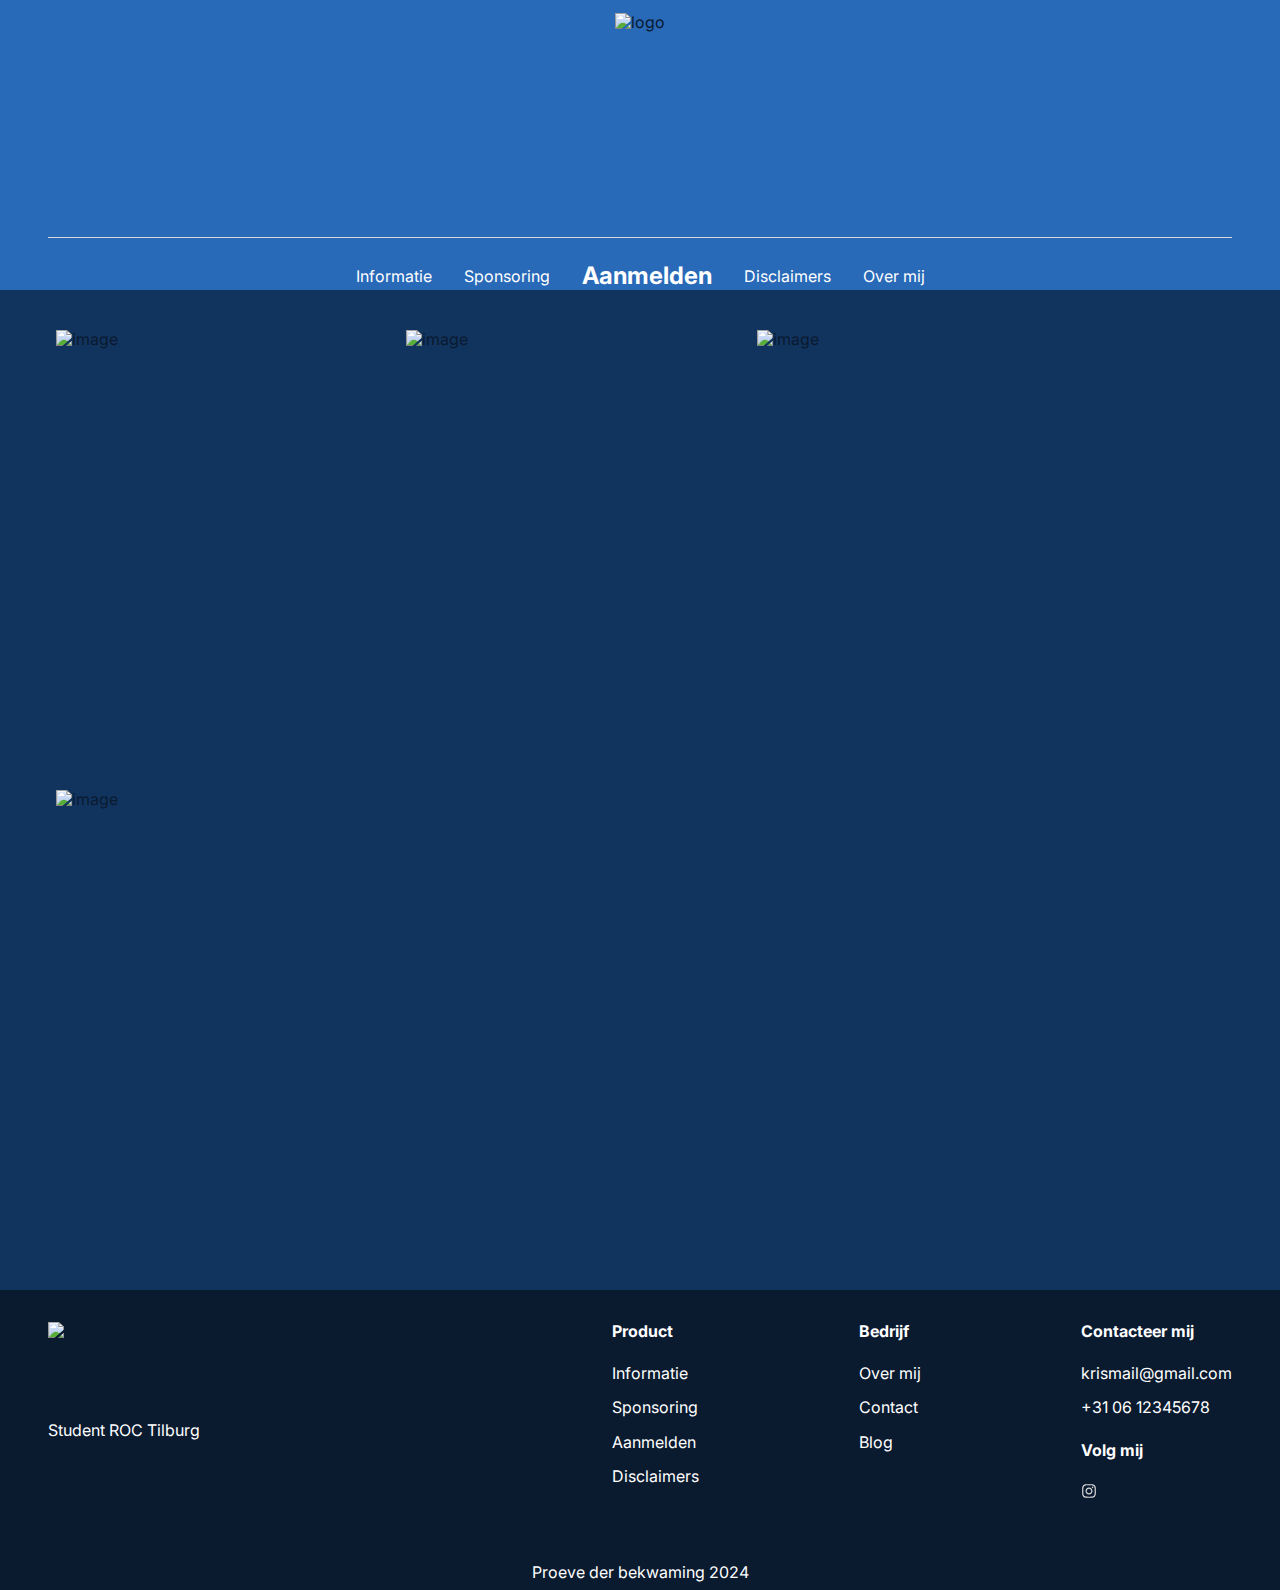
==== index.html @ 91197e3f "First Commit" ====
<!DOCTYPE html>
<html lang="en">
  <head>
    <title>Homepagina</title>
    <meta property="og:title" content="Homepagina" />
   <meta
      property="og:image" />
      <link rel="icon" href="public/image_test.png" type="image/x-icon">
    <meta name="viewport" content="width=device-width, initial-scale=1.0" />
    <meta charset="utf-8" />
    <meta property="twitter:card" content="summary_large_image" />

    <style data-tag="reset-style-sheet">
      html {  line-height: 1.15;}body {  margin: 0;}* {  box-sizing: border-box;  border-width: 0;  border-style: solid;}p,li,ul,pre,div,h1,h2,h3,h4,h5,h6,figure,blockquote,figcaption {  margin: 0;  padding: 0;}button {  background-color: transparent;}button,input,optgroup,select,textarea {  font-family: inherit;  font-size: 100%;  line-height: 1.15;  margin: 0;}button,select {  text-transform: none;}button,[type="button"],[type="reset"],[type="submit"] {  -webkit-appearance: button;}button::-moz-focus-inner,[type="button"]::-moz-focus-inner,[type="reset"]::-moz-focus-inner,[type="submit"]::-moz-focus-inner {  border-style: none;  padding: 0;}button:-moz-focus,[type="button"]:-moz-focus,[type="reset"]:-moz-focus,[type="submit"]:-moz-focus {  outline: 1px dotted ButtonText;}a {  color: inherit;  text-decoration: inherit;}input {  padding: 2px 4px;}img {  display: block;}html { scroll-behavior: smooth  }
    </style>
    <style data-tag="default-style-sheet">
      html {
        font-family: Inter;
        font-size: 16px;
      }

      body {
        font-weight: 400;
        font-style:normal;
        text-decoration: none;
        text-transform: none;
        letter-spacing: normal;
        line-height: 1.15;
        color: var(--dl-color-gray-black);
        background-color: var(--dl-color-gray-white);

      }
    </style>
    <link
      rel="stylesheet"
      href="https://fonts.googleapis.com/css2?family=Lato:ital,wght@0,100;0,300;0,400;0,700;0,900;1,100;1,300;1,400;1,700;1,900&amp;display=swap"
      data-tag="font"
    />
    <link
      rel="stylesheet"
      href="https://fonts.googleapis.com/css2?family=Raleway:ital,wght@0,100;0,200;0,300;0,400;0,500;0,600;0,700;0,800;0,900;1,100;1,200;1,300;1,400;1,500;1,600;1,700;1,800;1,900&amp;display=swap"
      data-tag="font"
    />
    <link
      rel="stylesheet"
      href="https://fonts.googleapis.com/css2?family=Raleway:ital,wght@0,100;0,200;0,300;0,400;0,500;0,600;0,700;0,800;0,900;1,100;1,200;1,300;1,400;1,500;1,600;1,700;1,800;1,900&amp;display=swap"
      data-tag="font"
    />
    <link
      rel="stylesheet"
      href="https://fonts.googleapis.com/css2?family=Raleway:ital,wght@0,100;0,200;0,300;0,400;0,500;0,600;0,700;0,800;0,900;1,100;1,200;1,300;1,400;1,500;1,600;1,700;1,800;1,900&amp;display=swap"
      data-tag="font"
    />
    <link
      rel="stylesheet"
      href="https://fonts.googleapis.com/css2?family=Raleway:ital,wght@0,100;0,200;0,300;0,400;0,500;0,600;0,700;0,800;0,900;1,100;1,200;1,300;1,400;1,500;1,600;1,700;1,800;1,900&amp;display=swap"
      data-tag="font"
    />
    <link
      rel="stylesheet"
      href="https://fonts.googleapis.com/css2?family=Inter:wght@100;200;300;400;500;600;700;800;900&amp;display=swap"
      data-tag="font"
    />
    <link
      rel="stylesheet"
      href="https://fonts.googleapis.com/css2?family=Raleway:ital,wght@0,100;0,200;0,300;0,400;0,500;0,600;0,700;0,800;0,900;1,100;1,200;1,300;1,400;1,500;1,600;1,700;1,800;1,900&amp;display=swap"
      data-tag="font"
    />
    <style>
      @keyframes fade-in-left {
        0% {
          opacity: 0;
          transform: translateX(-20px);
        }
        100% {
          opacity: 1;
          transform: translateX(0);
        }
      }
    </style>
  </head>
  <body>
    <link rel="stylesheet" href="./style.css" />
    <div>
      <link href="./index.css" rel="stylesheet" />

      <div class="home-container">
        <header data-role="Accordion" class="home-header">
          <a href="index.html" class="home-navlink">
            <img
              alt="logo"
              src="public/pictures/logo.png"
              class="home-image"
            />
          </a>
          <div class="home-separator"></div>
          <nav class="home-nav">
            <nav
              class="navigation-links-nav navigation-links-root-class-name52"
            >
              <a href="informatie.html" class="navigation-links-navlink">
                <span>Informatie</span>
              </a>
              <a href="gitaarles.html" class="navigation-links-navlink1">
                <span>Sponsoring</span>
              </a>
              <a href="https://www.google.nl" class="navigation-links-navlink2">
                <span><b>Aanmelden</b></span>
              </a>
              <a href="sessiemuziekant.html" class="navigation-links-navlink3">
                <span>Disclaimers</span>
              </a>
              <a href="over-mij.html" class="navigation-links-navlink4">
                <span>Over mij</span>
              </a>
            </nav>
          </nav>
          <div data-role="AccordionHeader" class="home-accordion-header">
            <svg viewBox="0 0 1024 1024" class="home-icon">
              <path
                d="M128 554.667h768c23.552 0 42.667-19.115 42.667-42.667s-19.115-42.667-42.667-42.667h-768c-23.552 0-42.667 19.115-42.667 42.667s19.115 42.667 42.667 42.667zM128 298.667h768c23.552 0 42.667-19.115 42.667-42.667s-19.115-42.667-42.667-42.667h-768c-23.552 0-42.667 19.115-42.667 42.667s19.115 42.667 42.667 42.667zM128 810.667h768c23.552 0 42.667-19.115 42.667-42.667s-19.115-42.667-42.667-42.667h-768c-23.552 0-42.667 19.115-42.667 42.667s19.115 42.667 42.667 42.667z"
              ></path>
            </svg>
          </div>
          <div data-role="AccordionContent" class="home-accordion-content">
            <div class="home-nav1">
              <nav
                class="navigation-links-nav navigation-links-root-class-name53"
              >
                <a href="informatie.html" class="navigation-links-navlink">
                  <span>Informatie</span>
                </a>
                <a href="gitaarles.html" class="navigation-links-navlink1">
                  <span>Gitaarles</span>
                </a>
                <a href="mixenmasteren.html" class="navigation-links-navlink2">
                  <span>Mixen/ Masteren</span>
                </a>
                <a
                  href="sessiemuziekant.html"
                  class="navigation-links-navlink3"
                >
                  <span>Sessiemuziekant</span>
                </a>
                <a href="over-mij.html" class="navigation-links-navlink4">
                  <span>Over mij</span>
                </a>
                <a href="prijs.html" class="navigation-links-navlink5">
                  <span>Prijs</span>
                </a>
              </nav>
            </div>
          </div>
        </header>
        <div class="home-gallery">
          <div class="home-container01">
            <div class="home-container02">
              <div class="home-container03">
                <a href="over-mij.html" class="home-navlink01">
                  <div
                    class="gallery-card2-gallery-card gallery-card2-root-class-name2"
                  >
                    <div class="gallery-card2-container">
                      <div class="gallery-card2-container1">
                        <h2 class="gallery-card2-text"><span>2020</span></h2>
                        <span class="gallery-card2-text1">
                          <span>Optreden bij ...</span>
                        </span>
                        <span class="gallery-card2-text2">Leer Meer</span>
                      </div>
                    </div>
                    <img
                      alt="image"
                      src="public/pictures/random1.jpg"
                      class="gallery-card2-image"
                    />
                  </div>
                </a>
              </div>
              <div class="home-container04">
                <a href="over-mij.html" class="home-navlink02">
                  <div
                    class="gallery-card2-gallery-card gallery-card2-root-class-name3"
                  >
                    <div class="gallery-card2-container">
                      <div class="gallery-card2-container1">
                        <h2 class="gallery-card2-text"><span>2022</span></h2>
                        <span class="gallery-card2-text1">
                          <span>Optreden bij ...</span>
                        </span>
                        <span class="gallery-card2-text2">Leer Meer</span>
                      </div>
                    </div>
                    <img
                      alt="image"
                      src="public/pictures/random2.jpg"
                      class="gallery-card2-image"
                    />
                  </div>
                </a>
              </div>
            </div>
            <div class="home-container05">
              <a href="over-mij.html" class="home-navlink03">
                <div
                  class="gallery-card2-gallery-card gallery-card2-root-class-name"
                >
                  <div class="gallery-card2-container">
                    <div class="gallery-card2-container1">
                      <h2 class="gallery-card2-text"><span>2021</span></h2>
                      <span class="gallery-card2-text1">
                        <span>Optreden bij ...</span>
                      </span>
                      <span class="gallery-card2-text2">Leer Meer</span>
                    </div>
                  </div>
                  <img
                    alt="image"
                    src="public/pictures/random4.jpg"
                    class="gallery-card2-image"
                  />
                </div>
              </a>
            </div>
          </div>
          <div class="home-container06">
            <a href="over-mij.html" class="home-navlink04">
              <div
                class="gallery-card2-gallery-card gallery-card2-root-class-name4"
              >
                <div class="gallery-card2-container">
                  <div class="gallery-card2-container1">
                    <h2 class="gallery-card2-text"><span>2023</span></h2>
                    <span class="gallery-card2-text1">
                      <span>Optreden bij ...</span>
                    </span>
                    <span class="gallery-card2-text2">Leer Meer</span>
                  </div>
                </div>
                <img
                  alt="image"
                  src="public/pictures/random3.jpg"
                  class="gallery-card2-image"
                />
              </div>
            </a>
          </div>
        </div>
        <footer class="home-footer">
          <div class="home-container07">
            <div class="home-logo">
              <a href="index.html" class="home-navlink05">
                <img
                  alt="logo"
                  src="public/pictures/roclogo.jpg"
                  class="home-image1"
                />
              </a>
              <span class="home-text">Student ROC Tilburg</span>
            </div>
            <div class="home-links-container">
              <div class="home-container08">
                <div class="home-product-container">
                  <span class="home-text01">Product</span>
                  <a href="informatie.html" class="home-navlink06">Informatie</a>
                  <a href="gitaarles.html" class="home-navlink07">Sponsoring</a>
                  <a href="mixen-masteren.html" class="home-navlink08">Aanmelden</a>
                  <a href="sessiemuziekant.html" class="home-navlink09">Disclaimers</a>
                </div>
                <div class="home-company-container">
                  <span class="home-text02">Bedrijf</span>
                  <a href="over-mij.html" class="home-navlink10">Over mij</a>
                  <span class="home-text03">Contact</span>
                  <span class="home-text04">Blog</span>
                </div>
              </div>
              <div class="home-container09">
                <div class="home-contact">
                  <span class="home-text05">Contacteer mij</span>
                  <span class="home-text06">krismail@gmail.com</span>
                  <span class="home-text07">+31 06 12345678</span>
                </div>
                <div class="home-socials">
                  <span class="home-text08">Volg mij</span>
                  <div class="home-icon-group">
                    <a
                      href="https://www.instagram.com/tim_van_schijndel/?utm_source=ig_web_button_share_sheet&amp;igshid=OGQ5ZDc2ODk2ZA=="
                      target="_blank"
                      rel="noreferrer noopener"
                      class="home-link"
                    >
                      <svg
                        viewBox="0 0 877.7142857142857 1024"
                        class="home-icon2"
                      >
                        <path
                          d="M585.143 512c0-80.571-65.714-146.286-146.286-146.286s-146.286 65.714-146.286 146.286 65.714 146.286 146.286 146.286 146.286-65.714 146.286-146.286zM664 512c0 124.571-100.571 225.143-225.143 225.143s-225.143-100.571-225.143-225.143 100.571-225.143 225.143-225.143 225.143 100.571 225.143 225.143zM725.714 277.714c0 29.143-23.429 52.571-52.571 52.571s-52.571-23.429-52.571-52.571 23.429-52.571 52.571-52.571 52.571 23.429 52.571 52.571zM438.857 152c-64 0-201.143-5.143-258.857 17.714-20 8-34.857 17.714-50.286 33.143s-25.143 30.286-33.143 50.286c-22.857 57.714-17.714 194.857-17.714 258.857s-5.143 201.143 17.714 258.857c8 20 17.714 34.857 33.143 50.286s30.286 25.143 50.286 33.143c57.714 22.857 194.857 17.714 258.857 17.714s201.143 5.143 258.857-17.714c20-8 34.857-17.714 50.286-33.143s25.143-30.286 33.143-50.286c22.857-57.714 17.714-194.857 17.714-258.857s5.143-201.143-17.714-258.857c-8-20-17.714-34.857-33.143-50.286s-30.286-25.143-50.286-33.143c-57.714-22.857-194.857-17.714-258.857-17.714zM877.714 512c0 60.571 0.571 120.571-2.857 181.143-3.429 70.286-19.429 132.571-70.857 184s-113.714 67.429-184 70.857c-60.571 3.429-120.571 2.857-181.143 2.857s-120.571 0.571-181.143-2.857c-70.286-3.429-132.571-19.429-184-70.857s-67.429-113.714-70.857-184c-3.429-60.571-2.857-120.571-2.857-181.143s-0.571-120.571 2.857-181.143c3.429-70.286 19.429-132.571 70.857-184s113.714-67.429 184-70.857c60.571-3.429 120.571-2.857 181.143-2.857s120.571-0.571 181.143 2.857c70.286 3.429 132.571 19.429 184 70.857s67.429 113.714 70.857 184c3.429 60.571 2.857 120.571 2.857 181.143z"
                        ></path>
                      </svg>
                    </a>
                  </div>
                </div>
              </div>
            </div>
          </div>
          <div class="home-separator1"></div>
          <span class="home-text09">Proeve der bekwaming 2024</span>
        </footer>
      </div>
    </div>
    <script src="custom-script.js"></script>
  </body>
</html>
---- style.css ----
:root {
    --dl-color-gray-500: #595959;
    --dl-color-gray-700: #999999;
    --dl-color-gray-800: #595959;
    --dl-color-gray-900: #D9D9D9; /*Klein lijntje onder header */
    --dl-size-size-large: 144px;
    --dl-size-size-small: 48px;
    --dl-color-danger-300: #A22020;
    --dl-color-danger-500: #BF2626;
    --dl-color-danger-700: #E14747;
    --dl-color-gray-black: #0a1a2f; /*footer kleur */
    --dl-color-gray-white: #11345f; /*main achtergrond kleur */
    --dl-size-size-medium: 96px;
    --dl-size-size-xlarge: 192px;
    --dl-size-size-xsmall: 16px;
    --dl-space-space-unit: 16px;
    --dl-color-primary-100: #003EB3;
    --dl-color-primary-300: #0074F0;
    --dl-color-primary-500: #14A9FF;
    --dl-color-primary-700: #85DCFF;
    --dl-color-success-300: #199033;
    --dl-color-success-500: #32A94C;
    --dl-color-success-700: #4CC366;
    --dl-size-size-xxlarge: 288px;
    --dl-size-size-maxwidth: 1400px;
    --dl-radius-radius-round: 50%;
    --dl-space-space-halfunit: 8px;
    --dl-space-space-sixunits: 96px;
    --dl-space-space-twounits: 32px;
    --dl-color-primary1-blue60: #e2ddf5ff;
    --dl-color-primary1-blue80: #292929ff;
    --dl-radius-radius-radius2: 2px;
    --dl-radius-radius-radius4: 4px;
    --dl-radius-radius-radius8: 8px;
    --dl-space-space-fiveunits: 80px;
    --dl-space-space-fourunits: 64px;
    --dl-color-primary1-blue100: #291477ff;
    --dl-space-space-threeunits: 48px;
    --dl-color-secondary-gray500: #d9d9d9ff;
    --dl-space-space-oneandhalfunits: 24px;
  }
  .button {
    color: var(--dl-color-gray-black);
    display: inline-block;
    padding: 0.5rem 1rem;
    border-color: var(--dl-color-gray-black);
    border-width: 1px;
    border-radius: 4px;
    background-color: var(--dl-color-gray-white);
  }
  .input {
    color: var(--dl-color-gray-black);
    cursor: auto;
    padding: 0.5rem 1rem;
    border-color: var(--dl-color-gray-black);
    border-width: 1px;
    border-radius: 4px;
    background-color: var(--dl-color-gray-white);
  }
  .textarea {
    color: var(--dl-color-gray-black);
    cursor: auto;
    padding: 0.5rem;
    border-color: var(--dl-color-gray-black);
    border-width: 1px;
    border-radius: 4px;
    background-color: var(--dl-color-gray-white);
  }
  .list {
    width: 100%;
    margin: 1em 0px 1em 0px;
    display: block;
    padding: 0px 0px 0px 1.5rem;
    list-style-type: none;
    list-style-position: outside;
  }
  .list-item {
    display: list-item;
  }
  .teleport-show {
    display: flex !important;
    transform: none !important;
  }
  .heading2 {
    font-size: 2.5rem;
  }
  .heading3 {
    font-size: 1.8rem;
  }
  .sectionTitle {
    font-size: 1rem;
    font-weight: 700;
    letter-spacing: 1.2;
    text-transform: uppercase;
  }
  .Heading {
    font-size: 32px;
    font-family: Inter;
    font-weight: 700;
    line-height: 1.15;
    text-transform: none;
    text-decoration: none;
  }
  .Content {
    font-size: 16px;
    font-family: Inter;
    font-weight: 400;
    line-height: 1.15;
    text-transform: none;
    text-decoration: none;
  }
  @media(max-width: 767px) {
    .heading2 {
      font-size: 1.8rem;
    }
    .heading3 {
      font-size: 1.1rem;
    }
  }
---- index.css ----
.navigation-links-nav {
    flex: 0 0 auto;
    display: flex;
    align-items: center;
    flex-direction: row;
  }
  .navigation-links-navlink {
    text-decoration: none;
    color: #ffffff
  }
  .navigation-links-navlink1 {
    margin-left: var(--dl-space-space-twounits);
    text-decoration: none;
    color: #ffffff
  }
  .navigation-links-navlink2 {
    margin-left: var(--dl-space-space-twounits);
    text-decoration: none;
    color: #ffffff
  }
  .navigation-links-navlink3 {
    margin-left: var(--dl-space-space-twounits);
    text-decoration: none;
    color: #ffffff
  }
  .navigation-links-navlink4 {
    margin-left: var(--dl-space-space-twounits);
    text-decoration: none;
    color: #ffffff
  }
  .navigation-links-navlink5 {
    margin-left: var(--dl-space-space-twounits);
    text-decoration: none;
    color: #ffffff
  }
  @media(max-width: 767px) {
    .navigation-links-nav {
      align-items: flex-start;
      flex-direction: column;
    }
    .navigation-links-navlink {
      margin-bottom: var(--dl-space-space-unit);
    }
    .navigation-links-navlink1 {
      margin-left: 0;
      margin-bottom: var(--dl-space-space-unit);
    }
    .navigation-links-navlink2 {
      margin-left: 0;
      margin-bottom: var(--dl-space-space-unit);
    }
    .navigation-links-navlink3 {
      margin-left: 0;
      margin-bottom: var(--dl-space-space-unit);
    }
    .navigation-links-navlink4 {
      margin-left: 0;
      margin-bottom: var(--dl-space-space-unit);
    }
    .navigation-links-navlink5 {
      margin-left: 0;
      margin-bottom: var(--dl-space-space-unit);
    }
  }
  
  .gallery-card2-gallery-card {
    width: 100%;
    height: 100%;
    display: flex;
    position: relative;
    align-items: center;
    flex-direction: column;
    justify-content: center;
  }
  .gallery-card2-container {
    width: 100%;
    height: 100%;
    display: flex;
    opacity: 0;
    z-index: 1;
    transition: 0.3s;
    align-items: flex-start;
    flex-direction: column;
    justify-content: center;
    background-color: #00000096;
  }
  .gallery-card2-container:hover {
    opacity: 1;
  }
  .gallery-card2-container1 {
    width: 100%;
    height: 100%;
    display: flex;
    padding: var(--dl-space-space-twounits);
    align-items: center;
    flex-direction: column;
    justify-content: center;
  }
  .gallery-card2-text {
    color: var(--dl-color-gray-white);
    font-style: normal;
    text-align: center;
    font-weight: 500;
    margin-bottom: var(--dl-space-space-oneandhalfunits);
  }
  .gallery-card2-text1 {
    color: var(--dl-color-gray-white);
    text-align: center;
    margin-bottom: var(--dl-space-space-oneandhalfunits);
  }
  .gallery-card2-text2 {
    color: var(--dl-color-gray-white);
    font-style: normal;
    font-weight: 700;
    text-transform: uppercase;
  }
  .gallery-card2-image {
    top: 0px;
    left: auto;
    right: 0px;
    width: 100%;
    bottom: auto;
    height: 100%;
    position: absolute;
    object-fit: cover;
  }
  .gallery-card2-root-class-name {
    flex: 1;
  }
  
  
  .gallery-card2-root-class-name4 {
    flex: 1;
    height: 100%;
  }
  
  @media(max-width: 767px) {
    .gallery-card2-gallery-card {
      flex-direction: column;
    }
  }
  @media(max-width: 479px) {
    .gallery-card2-container {
      max-width: auto;
    }
    .gallery-card2-image {
      top: 0px;
      left: 0px;
      right: auto;
      bottom: auto;
    }
  }
  
  .home-container {
    width: 100%;
    display: flex;
    overflow: auto;
    min-height: 100vh;
    align-items: center;
    flex-direction: column;
  }
  .home-header {
    width: 100%;
    display: flex;
    max-width: auto;
    align-items: center;
    padding-top: 13px;
    padding-left: var(--dl-space-space-threeunits);
    padding-right: var(--dl-space-space-threeunits);
    flex-direction: column;
    background-color: #2869b8;
  }
  .home-navlink {
    display: contents;
  }
  .home-image {
    height: 200px; /* Change this value to your desired height */
    width: auto;  /* Maintain aspect ratio */
    text-decoration: none;
}
  .home-separator {
    width: 100%;
    height: 1px;
    margin-top: var(--dl-space-space-oneandhalfunits);
    margin-bottom: var(--dl-space-space-oneandhalfunits);
    background-color: var(--dl-color-gray-900);
  }
  .home-accordion-header {
    display: flex;
    align-items: center;
    flex-direction: column;
  }
  .home-icon {
    width: var(--dl-size-size-xsmall);
    height: var(--dl-size-size-xsmall);
    display: none;
  }
  .home-accordion-content {
    display: flex;
    overflow: hidden;
    max-height: 0;
    transition: 0.3s ease-in-out;
    align-items: center;
    flex-direction: column;
  }
  .home-nav1 {
    display: flex;
    align-items: center;
    flex-direction: column;
  }
  .home-gallery {
    width: 100%;
    height: 1000px;
    display: flex;
    max-width: var(--dl-size-size-maxwidth);
    align-items: center;
    padding-top: var(--dl-space-space-twounits);
    padding-left: var(--dl-space-space-threeunits);
    padding-right: var(--dl-space-space-threeunits);
    padding-bottom: var(--dl-space-space-twounits);
  }
  .home-container01 {
    flex: 3;
    height: 100%;
    display: flex;
    align-items: flex-start;
    flex-direction: column;
  }
  .home-container02 {
    flex: 1;
    width: 100%;
    height: 100%;
    display: flex;
    align-items: flex-start;
    flex-direction: row;
  }
  .home-container03 {
    flex: 1;
    height: 100%;
    display: flex;
    padding: var(--dl-space-space-halfunit);
    align-items: center;
    flex-direction: column;
    justify-content: center;
  }
  .home-navlink01 {
    display: contents;
  }
  .home-component2 {
    text-decoration: none;
  }
  .home-container04 {
    flex: 1;
    height: 100%;
    display: flex;
    padding: var(--dl-space-space-halfunit);
    align-items: center;
    flex-direction: column;
    justify-content: center;
  }
  .home-navlink02 {
    display: contents;
  }
  .home-component3 {
    text-decoration: none;
  }
  .home-container05 {
    flex: 1;
    width: 100%;
    display: flex;
    padding: var(--dl-space-space-halfunit);
    align-items: flex-start;
    flex-direction: column;
  }
  .home-navlink03 {
    display: contents;
  }
  .home-component4 {
    text-decoration: none;
  }
  .home-container06 {
    flex: 2;
    height: 100%;
    display: flex;
    padding: var(--dl-space-space-halfunit);
    align-items: center;
    flex-direction: column;
    justify-content: center;
  }
  .home-navlink04 {
    display: contents;
  }
  .home-component5 {
    text-decoration: none;
  }
  .home-footer {
    width: 100%;
    display: flex;
    max-width: auto;
    margin-top: auto;
    max-height: 300px;
    align-items: center;
    padding-top: var(--dl-space-space-twounits);
    padding-left: var(--dl-space-space-threeunits);
    padding-right: var(--dl-space-space-threeunits);
    flex-direction: column;
    padding-bottom: var(--dl-space-space-twounits);
    justify-content: space-between;
    background-color: var(--dl-color-gray-black);
  }
  .home-container07 {
    width: 100%;
    display: flex;
    align-items: flex-start;
    flex-direction: row;
    justify-content: space-between;
  }
  .home-logo {
    display: flex;
    max-width: var(--dl-size-size-maxwidth);
    align-items: flex-start;
    flex-direction: column;
  }
  .home-navlink05 {
    display: contents;
  }
  .home-image1 {
    width: auto;
    height: 75px;
    text-decoration: none;
  }
  .home-text {
    color: #ffffff;
    margin-top: var(--dl-space-space-oneandhalfunits);
  }
  .home-links-container {
    display: flex;
    align-items: flex-start;
    flex-direction: row;
    justify-content: space-between;
  }
  .home-container08 {
    display: flex;
    align-items: flex-start;
    margin-right: 10rem;
    flex-direction: row;
    justify-content: space-between;
  }
  .home-product-container {
    flex: 0 0 auto;
    display: flex;
    align-items: flex-start;
    margin-right: 10rem;
    flex-direction: column;
    justify-content: flex-start;
  }
  .home-text01 {
    color: #ffffff;
    font-weight: 700;
    margin-bottom: var(--dl-space-space-oneandhalfunits);
  }
  .home-navlink06 {
    color: #ffffff;
    margin-bottom: var(--dl-space-space-unit);
    text-decoration: none;
  }
  .home-navlink07 {
    color: #ffffff;
    margin-bottom: var(--dl-space-space-unit);
    text-decoration: none;
  }
  .home-navlink08 {
    color: #ffffff;
    margin-bottom: var(--dl-space-space-unit);
    text-decoration: none;
  }
  .home-navlink09 {
    color: #ffffff;
    text-decoration: none;
  }
  .home-company-container {
    flex: 0 0 auto;
    display: flex;
    align-items: flex-start;
    flex-direction: column;
    justify-content: flex-start;
  }
  .home-text02 {
    color: #ffffff;
    font-weight: 700;
    margin-bottom: var(--dl-space-space-oneandhalfunits);
  }
  .home-navlink10 {
    color: #ffffff;
    margin-bottom: var(--dl-space-space-unit);
    text-decoration: none;
  }
  .home-navlink11 {
    color: #ffffff;
    margin-bottom: var(--dl-space-space-unit);
    text-decoration: none;
  }
  .home-text03 {
    color: #ffffff;
    margin-bottom: var(--dl-space-space-unit);
  }
  .home-text04 {
    color: #ffffff;
  }
  .home-container09 {
    display: flex;
    align-items: flex-start;
    flex-direction: column;
    justify-content: flex-start;
  }
  .home-contact {
    display: flex;
    align-items: flex-start;
    margin-bottom: var(--dl-space-space-oneandhalfunits);
    flex-direction: column;
    justify-content: flex-start;
  }
  .home-text05 {
    color: #ffffff;
    font-weight: 700;
    margin-bottom: var(--dl-space-space-oneandhalfunits);
  }
  .home-text06 {
    color: #ffffff;
    margin-bottom: var(--dl-space-space-unit);
  }
  .home-text07 {
    color: #ffffff;
  }
  .home-socials {
    display: flex;
    align-items: flex-start;
    flex-direction: column;
    justify-content: flex-start;
  }
  .home-text08 {
    color: #ffffff;
    font-weight: 700;
    margin-bottom: var(--dl-space-space-oneandhalfunits);
  }
  .home-icon-group {
    display: flex;
    align-items: center;
    flex-direction: row;
    justify-content: space-between;
  }
  .home-link {
    display: contents;
  }
  .home-icon2 {
    fill: #D9D9D9;
    width: var(--dl-size-size-xsmall);
    height: var(--dl-size-size-xsmall);
    margin-right: var(--dl-space-space-unit);
    text-decoration: none;
  }
  .home-separator1 {
    width: 100%;
    height: 1px;
    margin-top: var(--dl-space-space-twounits);
    margin-bottom: var(--dl-space-space-twounits);
    background-color: var(--dl-color-gray-900);
  }
  .home-text09 {
    color: #ffffff;
    align-self: center;
  }
  @media(max-width: 991px) {
    .home-nav1 {
      padding-top: 16px;
    }
    .home-container06 {
      width: 100%;
    }
    .home-footer {
      flex-direction: column;
    }
    .home-container08 {
      margin-right: var(--dl-space-space-fourunits);
    }
    .home-product-container {
      margin-right: var(--dl-space-space-fourunits);
    }
  }
  @media(max-width: 767px) {
    .home-header {
      padding-left: var(--dl-space-space-twounits);
      padding-right: var(--dl-space-space-twounits);
    }
    .home-separator {
      margin-top: var(--dl-space-space-oneandhalfunits);
      margin-bottom: var(--dl-space-space-oneandhalfunits);
    }
    .home-nav {
      display: none;
    }
    .home-icon {
      display: flex;
    }
    .home-gallery {
      padding-left: var(--dl-space-space-twounits);
      padding-right: var(--dl-space-space-twounits);
    }
    .home-container02 {
      flex-direction: column;
    }
    .home-footer {
      padding-left: var(--dl-space-space-twounits);
      padding-right: var(--dl-space-space-twounits);
    }
    .home-container07 {
      align-items: center;
      flex-direction: column;
      justify-content: space-between;
    }
    .home-logo {
      align-items: center;
    }
    .home-image1 {
      margin-bottom: var(--dl-space-space-oneandhalfunits);
    }
    .home-text {
      margin-top: var(--dl-space-space-twounits);
      text-align: center;
      margin-bottom: var(--dl-space-space-twounits);
    }
    .home-links-container {
      width: 100%;
      align-items: flex-start;
      flex-direction: row;
      justify-content: center;
    }
    .home-container08 {
      margin-right: var(--dl-space-space-fourunits);
    }
    .home-product-container {
      margin-right: var(--dl-space-space-fourunits);
    }
  }
  @media(max-width: 479px) {
    .home-header {
      padding: var(--dl-space-space-unit);
    }
    .home-separator {
      margin-top: var(--dl-space-space-unit);
      margin-bottom: var(--dl-space-space-unit);
    }
    .home-gallery {
      padding: var(--dl-space-space-unit);
      flex-direction: column;
    }
    .home-container01 {
      width: auto;
    }
    .home-footer {
      padding: var(--dl-space-space-unit);
    }
    .home-container07 {
      align-items: center;
      flex-direction: column;
    }
    .home-image1 {
      margin-bottom: 0px;
    }
    .home-text {
      margin-top: var(--dl-space-space-twounits);
      margin-bottom: var(--dl-space-space-twounits);
    }
    .home-links-container {
      align-items: center;
      flex-direction: column;
    }
    .home-container08 {
      margin-right: 0px;
    }
    .home-container09 {
      margin-top: var(--dl-space-space-oneandhalfunits);
      align-items: flex-start;
      margin-bottom: 0px;
    }
    .home-contact {
      align-items: flex-start;
      margin-bottom: var(--dl-space-space-unit);
    }
    .home-text09 {
      text-align: center;
    }
  }
  .navigation-links-navlink2 span {
    font-size: 1.5em; /* Adjust the font size as needed */
    /* Additional styles if necessary */
}
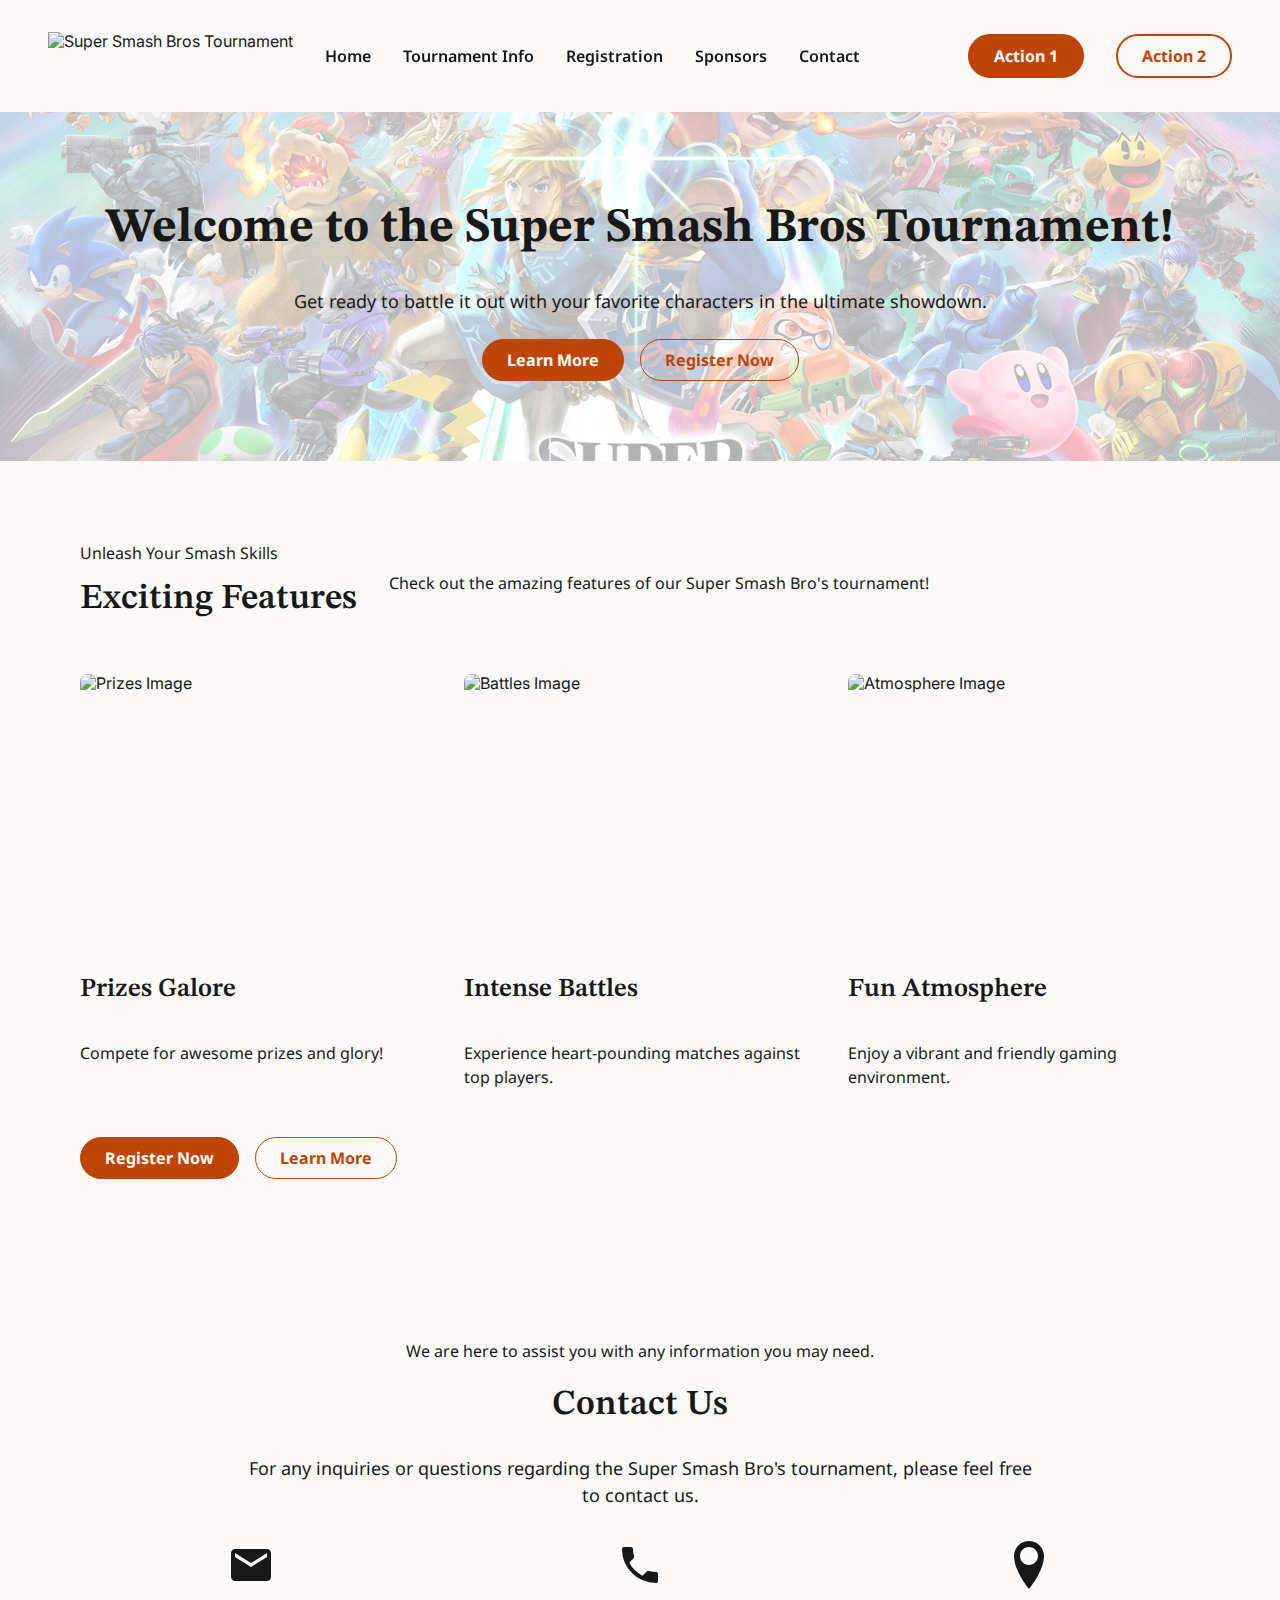
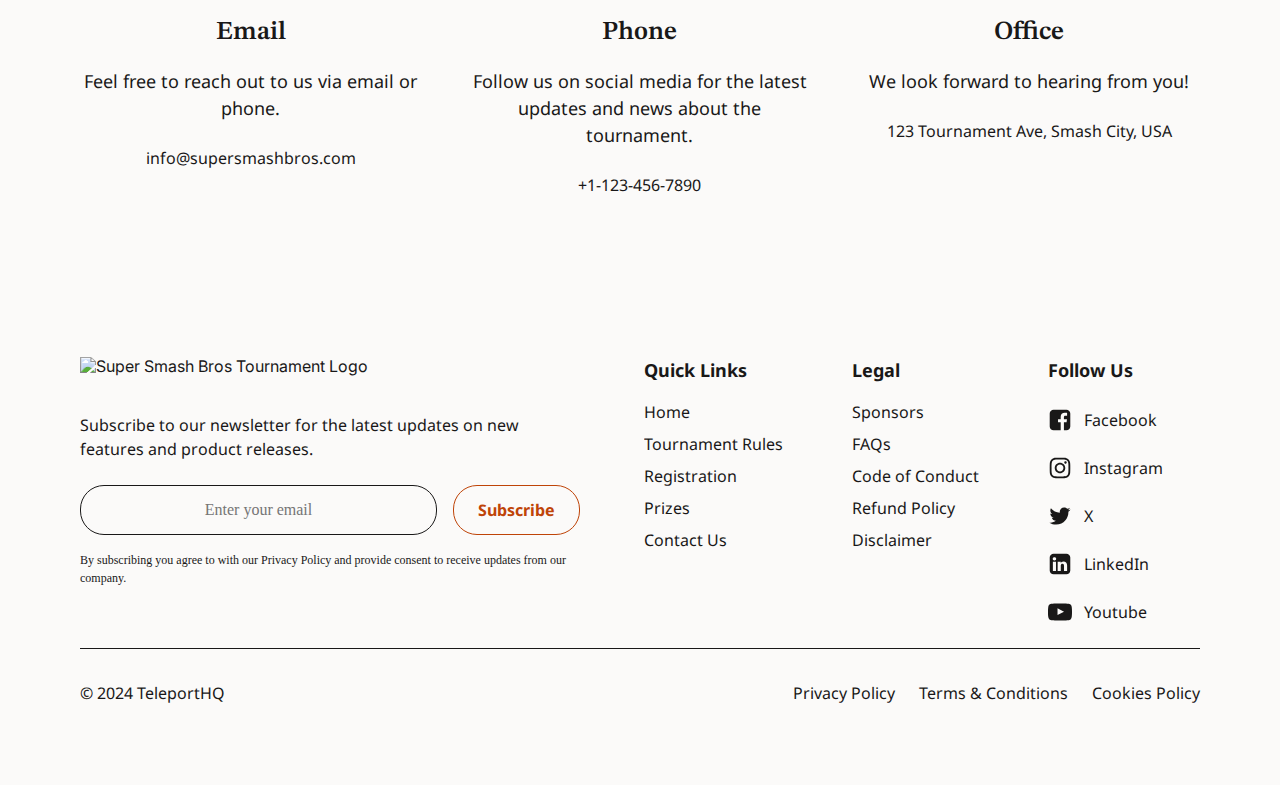
==== commit da74acfa: "index.html & style.css update" ====
--- a/index.html
+++ b/index.html
@@ -1,11 +1,8 @@
 <!DOCTYPE html>
 <html lang="en">
   <head>
-    <title>Homepagina</title>
-    <meta property="og:title" content="Homepagina" />
-   <meta
-      property="og:image" />
-      <link rel="icon" href="public/image_test.png" type="image/x-icon">
+    <title>Antique Married Goshawk</title>
+    <meta property="og:title" content="Antique Married Goshawk" />
     <meta name="viewport" content="width=device-width, initial-scale=1.0" />
     <meta charset="utf-8" />
     <meta property="twitter:card" content="summary_large_image" />
@@ -26,35 +23,15 @@
         text-transform: none;
         letter-spacing: normal;
         line-height: 1.15;
-        color: var(--dl-color-gray-black);
-        background-color: var(--dl-color-gray-white);
+        color: var(--dl-color-theme-neutral-dark);
+        background-color: var(--dl-color-theme-neutral-light);
 
+        fill: var(--dl-color-theme-neutral-dark);
       }
     </style>
     <link
       rel="stylesheet"
-      href="https://fonts.googleapis.com/css2?family=Lato:ital,wght@0,100;0,300;0,400;0,700;0,900;1,100;1,300;1,400;1,700;1,900&amp;display=swap"
-      data-tag="font"
-    />
-    <link
-      rel="stylesheet"
-      href="https://fonts.googleapis.com/css2?family=Raleway:ital,wght@0,100;0,200;0,300;0,400;0,500;0,600;0,700;0,800;0,900;1,100;1,200;1,300;1,400;1,500;1,600;1,700;1,800;1,900&amp;display=swap"
-      data-tag="font"
-    />
-    <link
-      rel="stylesheet"
-      href="https://fonts.googleapis.com/css2?family=Raleway:ital,wght@0,100;0,200;0,300;0,400;0,500;0,600;0,700;0,800;0,900;1,100;1,200;1,300;1,400;1,500;1,600;1,700;1,800;1,900&amp;display=swap"
-      data-tag="font"
-    />
-    <link
-      rel="stylesheet"
-      href="https://fonts.googleapis.com/css2?family=Raleway:ital,wght@0,100;0,200;0,300;0,400;0,500;0,600;0,700;0,800;0,900;1,100;1,200;1,300;1,400;1,500;1,600;1,700;1,800;1,900&amp;display=swap"
-      data-tag="font"
-    />
-    <link
-      rel="stylesheet"
-      href="https://fonts.googleapis.com/css2?family=Raleway:ital,wght@0,100;0,200;0,300;0,400;0,500;0,600;0,700;0,800;0,900;1,100;1,200;1,300;1,400;1,500;1,600;1,700;1,800;1,900&amp;display=swap"
-      data-tag="font"
+      href="https://unpkg.com/animate.css@4.1.1/animate.css"
     />
     <link
       rel="stylesheet"
@@ -63,21 +40,18 @@
     />
     <link
       rel="stylesheet"
-      href="https://fonts.googleapis.com/css2?family=Raleway:ital,wght@0,100;0,200;0,300;0,400;0,500;0,600;0,700;0,800;0,900;1,100;1,200;1,300;1,400;1,500;1,600;1,700;1,800;1,900&amp;display=swap"
+      href="https://fonts.googleapis.com/css2?family=STIX+Two+Text:ital,wght@0,400;0,500;0,600;0,700;1,400;1,500;1,600;1,700&amp;display=swap"
       data-tag="font"
     />
-    <style>
-      @keyframes fade-in-left {
-        0% {
-          opacity: 0;
-          transform: translateX(-20px);
-        }
-        100% {
-          opacity: 1;
-          transform: translateX(0);
-        }
-      }
-    </style>
+    <link
+      rel="stylesheet"
+      href="https://fonts.googleapis.com/css2?family=Noto+Sans:ital,wght@0,100;0,200;0,300;0,400;0,500;0,600;0,700;0,800;0,900;1,100;1,200;1,300;1,400;1,500;1,600;1,700;1,800;1,900&amp;display=swap"
+      data-tag="font"
+    />
+    <link
+      rel="stylesheet"
+      href="https://unpkg.com/@teleporthq/teleport-custom-scripts/dist/style.css"
+    />
   </head>
   <body>
     <link rel="stylesheet" href="./style.css" />
@@ -85,229 +59,431 @@
       <link href="./index.css" rel="stylesheet" />
 
       <div class="home-container">
-        <header data-role="Accordion" class="home-header">
-          <a href="index.html" class="home-navlink">
+        <header class="navbar4-container">
+          <header data-thq="thq-navbar" class="navbar4-navbar-interactive">
             <img
-              alt="logo"
-              src="public/pictures/logo.png"
-              class="home-image"
+              alt="Super Smash Bros Tournament"
+              src="https://aheioqhobo.cloudimg.io/v7/_playground-bucket-v2.teleporthq.io_/84ec08e8-34e9-42c7-9445-d2806d156403/fac575ac-7a41-484f-b7ac-875042de11f8?org_if_sml=1&amp;force_format=original"
+              class="navbar4-image1"
             />
-          </a>
-          <div class="home-separator"></div>
-          <nav class="home-nav">
-            <nav
-              class="navigation-links-nav navigation-links-root-class-name52"
-            >
-              <a href="informatie.html" class="navigation-links-navlink">
-                <span>Informatie</span>
-              </a>
-              <a href="gitaarles.html" class="navigation-links-navlink1">
-                <span>Sponsoring</span>
-              </a>
-              <a href="https://www.google.nl" class="navigation-links-navlink2">
-                <span><b>Aanmelden</b></span>
-              </a>
-              <a href="sessiemuziekant.html" class="navigation-links-navlink3">
-                <span>Disclaimers</span>
-              </a>
-              <a href="over-mij.html" class="navigation-links-navlink4">
-                <span>Over mij</span>
-              </a>
-            </nav>
-          </nav>
-          <div data-role="AccordionHeader" class="home-accordion-header">
-            <svg viewBox="0 0 1024 1024" class="home-icon">
-              <path
-                d="M128 554.667h768c23.552 0 42.667-19.115 42.667-42.667s-19.115-42.667-42.667-42.667h-768c-23.552 0-42.667 19.115-42.667 42.667s19.115 42.667 42.667 42.667zM128 298.667h768c23.552 0 42.667-19.115 42.667-42.667s-19.115-42.667-42.667-42.667h-768c-23.552 0-42.667 19.115-42.667 42.667s19.115 42.667 42.667 42.667zM128 810.667h768c23.552 0 42.667-19.115 42.667-42.667s-19.115-42.667-42.667-42.667h-768c-23.552 0-42.667 19.115-42.667 42.667s19.115 42.667 42.667 42.667z"
-              ></path>
-            </svg>
-          </div>
-          <div data-role="AccordionContent" class="home-accordion-content">
-            <div class="home-nav1">
-              <nav
-                class="navigation-links-nav navigation-links-root-class-name53"
-              >
-                <a href="informatie.html" class="navigation-links-navlink">
-                  <span>Informatie</span>
-                </a>
-                <a href="gitaarles.html" class="navigation-links-navlink1">
-                  <span>Gitaarles</span>
-                </a>
-                <a href="mixenmasteren.html" class="navigation-links-navlink2">
-                  <span>Mixen/ Masteren</span>
-                </a>
-                <a
-                  href="sessiemuziekant.html"
-                  class="navigation-links-navlink3"
+            <div data-thq="thq-navbar-nav" class="navbar4-desktop-menu">
+              <nav class="navbar4-links">
+                <span class="thq-link thq-body-small"><span>Home</span></span>
+                <span class="thq-link thq-body-small">
+                  <span>Tournament Info</span>
+                </span>
+                <span class="thq-link thq-body-small">
+                  <span>Registration</span>
+                </span>
+                <span class="thq-link thq-body-small">
+                  <span>Sponsors</span>
+                </span>
+                <span class="thq-link thq-body-small">
+                  <span>Contact</span>
+                </span>
+              </nav>
+              <div class="navbar4-buttons">
+                <button
+                  class="navbar4-action1 thq-button-animated thq-button-filled"
                 >
-                  <span>Sessiemuziekant</span>
-                </a>
-                <a href="over-mij.html" class="navigation-links-navlink4">
-                  <span>Over mij</span>
-                </a>
-                <a href="prijs.html" class="navigation-links-navlink5">
-                  <span>Prijs</span>
-                </a>
-              </nav>
-            </div>
-          </div>
+                  <span class="thq-body-small">Action 1</span>
+                </button>
+                <button
+                  class="navbar4-action2 thq-button-outline thq-button-animated"
+                >
+                  <span class="thq-body-small">Action 2</span>
+                </button>
+              </div>
+            </div>
+            <div data-thq="thq-burger-menu" class="navbar4-burger-menu">
+              <svg viewBox="0 0 1024 1024" class="navbar4-icon">
+                <path
+                  d="M128 554.667h768c23.552 0 42.667-19.115 42.667-42.667s-19.115-42.667-42.667-42.667h-768c-23.552 0-42.667 19.115-42.667 42.667s19.115 42.667 42.667 42.667zM128 298.667h768c23.552 0 42.667-19.115 42.667-42.667s-19.115-42.667-42.667-42.667h-768c-23.552 0-42.667 19.115-42.667 42.667s19.115 42.667 42.667 42.667zM128 810.667h768c23.552 0 42.667-19.115 42.667-42.667s-19.115-42.667-42.667-42.667h-768c-23.552 0-42.667 19.115-42.667 42.667s19.115 42.667 42.667 42.667z"
+                ></path>
+              </svg>
+            </div>
+            <div data-thq="thq-mobile-menu" class="navbar4-mobile-menu">
+              <div class="navbar4-nav">
+                <div class="navbar4-top">
+                  <img
+                    alt="Super Smash Bros Tournament"
+                    src="https://aheioqhobo.cloudimg.io/v7/_playground-bucket-v2.teleporthq.io_/84ec08e8-34e9-42c7-9445-d2806d156403/fac575ac-7a41-484f-b7ac-875042de11f8?org_if_sml=1&amp;force_format=original"
+                    class="navbar4-logo"
+                  />
+                  <div data-thq="thq-close-menu" class="navbar4-close-menu">
+                    <svg viewBox="0 0 1024 1024" class="navbar4-icon2">
+                      <path
+                        d="M810 274l-238 238 238 238-60 60-238-238-238 238-60-60 238-238-238-238 60-60 238 238 238-238z"
+                      ></path>
+                    </svg>
+                  </div>
+                </div>
+                <nav class="navbar4-links1">
+                  <span class="thq-link thq-body-small"><span>Home</span></span>
+                  <span class="thq-link thq-body-small">
+                    <span>Tournament Info</span>
+                  </span>
+                  <span class="thq-link thq-body-small">
+                    <span>Registration</span>
+                  </span>
+                  <span class="thq-link thq-body-small">
+                    <span>Sponsors</span>
+                  </span>
+                  <span class="thq-link thq-body-small">
+                    <span>Contact</span>
+                  </span>
+                </nav>
+              </div>
+              <div class="navbar4-buttons1">
+                <button class="thq-button-filled">Login</button>
+                <button class="thq-button-outline">Register</button>
+              </div>
+            </div>
+          </header>
         </header>
-        <div class="home-gallery">
-          <div class="home-container01">
-            <div class="home-container02">
-              <div class="home-container03">
-                <a href="over-mij.html" class="home-navlink01">
-                  <div
-                    class="gallery-card2-gallery-card gallery-card2-root-class-name2"
-                  >
-                    <div class="gallery-card2-container">
-                      <div class="gallery-card2-container1">
-                        <h2 class="gallery-card2-text"><span>2020</span></h2>
-                        <span class="gallery-card2-text1">
-                          <span>Optreden bij ...</span>
-                        </span>
-                        <span class="gallery-card2-text2">Leer Meer</span>
-                      </div>
-                    </div>
-                    <img
-                      alt="image"
-                      src="public/pictures/random1.jpg"
-                      class="gallery-card2-image"
-                    />
-                  </div>
-                </a>
-              </div>
-              <div class="home-container04">
-                <a href="over-mij.html" class="home-navlink02">
-                  <div
-                    class="gallery-card2-gallery-card gallery-card2-root-class-name3"
-                  >
-                    <div class="gallery-card2-container">
-                      <div class="gallery-card2-container1">
-                        <h2 class="gallery-card2-text"><span>2022</span></h2>
-                        <span class="gallery-card2-text1">
-                          <span>Optreden bij ...</span>
-                        </span>
-                        <span class="gallery-card2-text2">Leer Meer</span>
-                      </div>
-                    </div>
-                    <img
-                      alt="image"
-                      src="public/pictures/random2.jpg"
-                      class="gallery-card2-image"
-                    />
-                  </div>
-                </a>
-              </div>
-            </div>
-            <div class="home-container05">
-              <a href="over-mij.html" class="home-navlink03">
-                <div
-                  class="gallery-card2-gallery-card gallery-card2-root-class-name"
-                >
-                  <div class="gallery-card2-container">
-                    <div class="gallery-card2-container1">
-                      <h2 class="gallery-card2-text"><span>2021</span></h2>
-                      <span class="gallery-card2-text1">
-                        <span>Optreden bij ...</span>
-                      </span>
-                      <span class="gallery-card2-text2">Leer Meer</span>
-                    </div>
-                  </div>
-                  <img
-                    alt="image"
-                    src="public/pictures/random4.jpg"
-                    class="gallery-card2-image"
-                  />
-                </div>
-              </a>
-            </div>
-          </div>
-          <div class="home-container06">
-            <a href="over-mij.html" class="home-navlink04">
-              <div
-                class="gallery-card2-gallery-card gallery-card2-root-class-name4"
-              >
-                <div class="gallery-card2-container">
-                  <div class="gallery-card2-container1">
-                    <h2 class="gallery-card2-text"><span>2023</span></h2>
-                    <span class="gallery-card2-text1">
-                      <span>Optreden bij ...</span>
-                    </span>
-                    <span class="gallery-card2-text2">Leer Meer</span>
-                  </div>
-                </div>
-                <img
-                  alt="image"
-                  src="public/pictures/random3.jpg"
-                  class="gallery-card2-image"
-                />
-              </div>
-            </a>
+        <div class="hero9-header30 thq-section-padding">
+          <img
+            alt="Super Smash Bros Tournament Image"
+            src="./components/pictures/battle.jpg"
+            class="hero9-image"
+          />
+          <div class="hero9-container"></div>
+          <div class="hero9-max-width thq-section-max-width">
+            <div class="hero9-content">
+              <h1 class="hero9-text thq-heading-1">
+                <span>Welcome to the Super Smash Bros Tournament!</span>
+              </h1>
+              <p class="hero9-text1 thq-body-large">
+                <span>
+                  Get ready to battle it out with your favorite characters in
+                  the ultimate showdown.
+                </span>
+              </p>
+              <div class="hero9-actions">
+                <button class="thq-button-filled hero9-button">
+                  <span class="hero9-text2 thq-body-small">
+                    <span>Learn More</span>
+                  </span>
+                </button>
+                <button class="thq-button-outline hero9-button1">
+                  <span class="hero9-text3 thq-body-small">
+                    <span>Register Now</span>
+                  </span>
+                </button>
+              </div>
+            </div>
           </div>
         </div>
-        <footer class="home-footer">
-          <div class="home-container07">
-            <div class="home-logo">
-              <a href="index.html" class="home-navlink05">
+        <div class="features1-layout251 thq-section-padding">
+          <div class="features1-max-width thq-section-max-width">
+            <div class="thq-flex-row features1-section-title">
+              <div class="features1-column thq-flex-column">
+                <span class="thq-body-small">
+                  <span>Unleash Your Smash Skills</span>
+                </span>
+                <h2 class="thq-heading-2 features1-text1">
+                  <span>Exciting Features</span>
+                </h2>
+              </div>
+              <span class="thq-body-small">
+                <span>
+                  Check out the amazing features of our Super Smash Bro's
+                  tournament!
+                </span>
+              </span>
+            </div>
+            <div class="features1-content">
+              <div class="features1-row thq-flex-row">
+                <div class="features1-feature1 thq-flex-column">
+                  <img
+                    alt="Prizes Image"
+                    src="https://images.unsplash.com/photo-1638947603742-5c9255a2c9d5?crop=entropy&amp;cs=tinysrgb&amp;fit=max&amp;fm=jpg&amp;ixid=M3w5MTMyMXwwfDF8cmFuZG9tfHx8fHx8fHx8MTcxODQ2NjkxNHw&amp;ixlib=rb-4.0.3&amp;q=80&amp;w=1080"
+                    class="thq-img-ratio-4-3 features1-feature1-image"
+                  />
+                  <div class="features1-content1 thq-flex-column">
+                    <h3 class="thq-heading-3"><span>Prizes Galore</span></h3>
+                    <span class="thq-body-small">
+                      <span>Compete for awesome prizes and glory!</span>
+                    </span>
+                  </div>
+                </div>
+                <div class="features1-feature2 thq-flex-column">
+                  <img
+                    alt="Battles Image"
+                    src="https://play.teleporthq.io/static/svg/default-img.svg"
+                    class="thq-img-ratio-4-3 features1-feature2-image"
+                  />
+                  <div class="features1-content2 thq-flex-column">
+                    <h3 class="thq-heading-3"><span>Intense Battles</span></h3>
+                    <span class="thq-body-small">
+                      <span>
+                        Experience heart-pounding matches against top players.
+                      </span>
+                    </span>
+                  </div>
+                </div>
+                <div class="features1-feature3 thq-flex-column">
+                  <img
+                    alt="Atmosphere Image"
+                    src="https://images.unsplash.com/photo-1665408923363-66b4069c62b5?crop=entropy&amp;cs=tinysrgb&amp;fit=max&amp;fm=jpg&amp;ixid=M3w5MTMyMXwwfDF8cmFuZG9tfHx8fHx8fHx8MTcxODQ2NjkxNHw&amp;ixlib=rb-4.0.3&amp;q=80&amp;w=1080"
+                    class="thq-img-ratio-4-3 features1-feature3-image"
+                  />
+                  <div class="features1-content3 thq-flex-column">
+                    <h3 class="thq-heading-3"><span>Fun Atmosphere</span></h3>
+                    <span class="thq-body-small">
+                      <span>
+                        Enjoy a vibrant and friendly gaming environment.
+                      </span>
+                    </span>
+                  </div>
+                </div>
+              </div>
+            </div>
+            <div class="features1-actions">
+              <button class="thq-button-filled features1-button">
+                <span class="thq-body-small"><span>Register Now</span></span>
+              </button>
+              <button class="thq-button-outline features1-button1">
+                <span class="thq-body-small"><span>Learn More</span></span>
+              </button>
+            </div>
+          </div>
+        </div>
+        <div class="contact3-contact20 thq-section-padding">
+          <div class="contact3-max-width thq-section-max-width">
+            <div class="contact3-section-title">
+              <span class="thq-body-small">
+                <span>
+                  We are here to assist you with any information you may need.
+                </span>
+              </span>
+              <div class="contact3-content">
+                <h2 class="thq-heading-2"><span>Contact Us</span></h2>
+                <p class="contact3-text2 thq-body-large">
+                  <span>
+                    For any inquiries or questions regarding the Super Smash
+                    Bro's tournament, please feel free to contact us.
+                  </span>
+                </p>
+              </div>
+            </div>
+            <div class="contact3-row">
+              <div class="contact3-content1">
+                <svg viewBox="0 0 1024 1024" class="thq-icon-medium">
+                  <path
+                    d="M854 342v-86l-342 214-342-214v86l342 212zM854 170q34 0 59 26t25 60v512q0 34-25 60t-59 26h-684q-34 0-59-26t-25-60v-512q0-34 25-60t59-26h684z"
+                  ></path>
+                </svg>
+                <div class="contact3-contact-info">
+                  <div class="contact3-content2">
+                    <h3 class="contact3-text3 thq-heading-3">Email</h3>
+                    <p class="contact3-text4 thq-body-large">
+                      <span>
+                        Feel free to reach out to us via email or phone.
+                      </span>
+                    </p>
+                  </div>
+                  <span class="contact3-email thq-body-small">
+                    <span>info@supersmashbros.com</span>
+                  </span>
+                </div>
+              </div>
+              <div class="contact3-content3">
+                <svg viewBox="0 0 1024 1024" class="thq-icon-medium">
+                  <path
+                    d="M282 460q96 186 282 282l94-94q20-20 44-10 72 24 152 24 18 0 30 12t12 30v150q0 18-12 30t-30 12q-300 0-513-213t-213-513q0-18 12-30t30-12h150q18 0 30 12t12 30q0 80 24 152 8 26-10 44z"
+                  ></path>
+                </svg>
+                <div class="contact3-contact-info1">
+                  <div class="contact3-content4">
+                    <h3 class="contact3-text5 thq-heading-3">Phone</h3>
+                    <p class="contact3-text6 thq-body-large">
+                      <span>
+                        Follow us on social media for the latest updates and
+                        news about the tournament.
+                      </span>
+                    </p>
+                  </div>
+                  <span class="contact3-phone thq-body-small">
+                    <span>+1-123-456-7890</span>
+                  </span>
+                </div>
+              </div>
+              <div class="contact3-content5">
+                <svg viewBox="0 0 1024 1024" class="thq-icon-medium">
+                  <path
+                    d="M512 0c-176.732 0-320 143.268-320 320 0 320 320 704 320 704s320-384 320-704c0-176.732-143.27-320-320-320zM512 512c-106.040 0-192-85.96-192-192s85.96-192 192-192 192 85.96 192 192-85.96 192-192 192z"
+                  ></path>
+                </svg>
+                <div class="contact3-contact-info2">
+                  <div class="contact3-content6">
+                    <h3 class="contact3-text7 thq-heading-3">Office</h3>
+                    <p class="contact3-text8 thq-body-large">
+                      <span>We look forward to hearing from you!</span>
+                    </p>
+                  </div>
+                  <span class="contact3-address thq-body-small">
+                    <span>123 Tournament Ave, Smash City, USA</span>
+                  </span>
+                </div>
+              </div>
+            </div>
+          </div>
+        </div>
+        <footer class="footer1-footer1 thq-section-padding">
+          <div class="footer1-max-width thq-section-max-width">
+            <div class="footer1-content">
+              <div class="footer1-newsletter">
                 <img
-                  alt="logo"
-                  src="public/pictures/roclogo.jpg"
-                  class="home-image1"
+                  alt="Super Smash Bros Tournament Logo"
+                  src="https://presentation-website-assets.teleporthq.io/logos/logo.png"
+                  class="footer1-image1"
                 />
-              </a>
-              <span class="home-text">Student ROC Tilburg</span>
-            </div>
-            <div class="home-links-container">
-              <div class="home-container08">
-                <div class="home-product-container">
-                  <span class="home-text01">Product</span>
-                  <a href="informatie.html" class="home-navlink06">Informatie</a>
-                  <a href="gitaarles.html" class="home-navlink07">Sponsoring</a>
-                  <a href="mixen-masteren.html" class="home-navlink08">Aanmelden</a>
-                  <a href="sessiemuziekant.html" class="home-navlink09">Disclaimers</a>
-                </div>
-                <div class="home-company-container">
-                  <span class="home-text02">Bedrijf</span>
-                  <a href="over-mij.html" class="home-navlink10">Over mij</a>
-                  <span class="home-text03">Contact</span>
-                  <span class="home-text04">Blog</span>
-                </div>
-              </div>
-              <div class="home-container09">
-                <div class="home-contact">
-                  <span class="home-text05">Contacteer mij</span>
-                  <span class="home-text06">krismail@gmail.com</span>
-                  <span class="home-text07">+31 06 12345678</span>
-                </div>
-                <div class="home-socials">
-                  <span class="home-text08">Volg mij</span>
-                  <div class="home-icon-group">
-                    <a
-                      href="https://www.instagram.com/tim_van_schijndel/?utm_source=ig_web_button_share_sheet&amp;igshid=OGQ5ZDc2ODk2ZA=="
-                      target="_blank"
-                      rel="noreferrer noopener"
-                      class="home-link"
-                    >
+                <span class="thq-body-small">
+                  Subscribe to our newsletter for the latest updates on new
+                  features and product releases.
+                </span>
+                <div class="footer1-actions">
+                  <div class="footer1-form">
+                    <div class="footer1-container">
+                      <input
+                        type="email"
+                        placeholder="Enter your email"
+                        class="footer1-text-input thq-input"
+                      />
+                    </div>
+                    <button class="thq-button-outline footer1-button">
+                      <span class="thq-body-small"><span>Subscribe</span></span>
+                    </button>
+                  </div>
+                  <span class="footer1-content2 thq-body-small">
+                    <span>
+                      By subscribing you agree to with our Privacy Policy and
+                      provide consent to receive updates from our company.
+                    </span>
+                  </span>
+                </div>
+              </div>
+              <div class="footer1-links">
+                <div class="footer1-column1">
+                  <strong class="thq-body-large footer1-column1-title">
+                    <span>Quick Links</span>
+                  </strong>
+                  <div class="footer1-footer-links">
+                    <span class="thq-body-small"><span>Home</span></span>
+                    <span class="thq-body-small">
+                      <span>Tournament Rules</span>
+                    </span>
+                    <span class="thq-body-small">
+                      <span>Registration</span>
+                    </span>
+                    <span class="thq-body-small"><span>Prizes</span></span>
+                    <span class="thq-body-small"><span>Contact Us</span></span>
+                  </div>
+                </div>
+                <div class="footer1-column2">
+                  <strong class="thq-body-large footer1-column2-title">
+                    <span>Legal</span>
+                  </strong>
+                  <div class="footer1-footer-links1">
+                    <span class="thq-body-small"><span>Sponsors</span></span>
+                    <span class="thq-body-small"><span>FAQs</span></span>
+                    <span class="thq-body-small">
+                      <span>Code of Conduct</span>
+                    </span>
+                    <span class="thq-body-small">
+                      <span>Refund Policy</span>
+                    </span>
+                    <span class="thq-body-small"><span>Disclaimer</span></span>
+                  </div>
+                </div>
+                <div class="footer1-column3">
+                  <strong class="thq-body-large footer1-social-link1-title">
+                    <span>Follow Us</span>
+                  </strong>
+                  <div class="footer1-social-links">
+                    <div class="footer1-link">
                       <svg
                         viewBox="0 0 877.7142857142857 1024"
-                        class="home-icon2"
+                        class="thq-icon-small"
+                      >
+                        <path
+                          d="M713.143 73.143c90.857 0 164.571 73.714 164.571 164.571v548.571c0 90.857-73.714 164.571-164.571 164.571h-107.429v-340h113.714l17.143-132.571h-130.857v-84.571c0-38.286 10.286-64 65.714-64l69.714-0.571v-118.286c-12-1.714-53.714-5.143-101.714-5.143-101.143 0-170.857 61.714-170.857 174.857v97.714h-114.286v132.571h114.286v340h-304c-90.857 0-164.571-73.714-164.571-164.571v-548.571c0-90.857 73.714-164.571 164.571-164.571h548.571z"
+                        ></path>
+                      </svg>
+                      <span class="thq-body-small">Facebook</span>
+                    </div>
+                    <div class="footer1-link1">
+                      <svg
+                        viewBox="0 0 877.7142857142857 1024"
+                        class="thq-icon-small"
                       >
                         <path
                           d="M585.143 512c0-80.571-65.714-146.286-146.286-146.286s-146.286 65.714-146.286 146.286 65.714 146.286 146.286 146.286 146.286-65.714 146.286-146.286zM664 512c0 124.571-100.571 225.143-225.143 225.143s-225.143-100.571-225.143-225.143 100.571-225.143 225.143-225.143 225.143 100.571 225.143 225.143zM725.714 277.714c0 29.143-23.429 52.571-52.571 52.571s-52.571-23.429-52.571-52.571 23.429-52.571 52.571-52.571 52.571 23.429 52.571 52.571zM438.857 152c-64 0-201.143-5.143-258.857 17.714-20 8-34.857 17.714-50.286 33.143s-25.143 30.286-33.143 50.286c-22.857 57.714-17.714 194.857-17.714 258.857s-5.143 201.143 17.714 258.857c8 20 17.714 34.857 33.143 50.286s30.286 25.143 50.286 33.143c57.714 22.857 194.857 17.714 258.857 17.714s201.143 5.143 258.857-17.714c20-8 34.857-17.714 50.286-33.143s25.143-30.286 33.143-50.286c22.857-57.714 17.714-194.857 17.714-258.857s5.143-201.143-17.714-258.857c-8-20-17.714-34.857-33.143-50.286s-30.286-25.143-50.286-33.143c-57.714-22.857-194.857-17.714-258.857-17.714zM877.714 512c0 60.571 0.571 120.571-2.857 181.143-3.429 70.286-19.429 132.571-70.857 184s-113.714 67.429-184 70.857c-60.571 3.429-120.571 2.857-181.143 2.857s-120.571 0.571-181.143-2.857c-70.286-3.429-132.571-19.429-184-70.857s-67.429-113.714-70.857-184c-3.429-60.571-2.857-120.571-2.857-181.143s-0.571-120.571 2.857-181.143c3.429-70.286 19.429-132.571 70.857-184s113.714-67.429 184-70.857c60.571-3.429 120.571-2.857 181.143-2.857s120.571-0.571 181.143 2.857c70.286 3.429 132.571 19.429 184 70.857s67.429 113.714 70.857 184c3.429 60.571 2.857 120.571 2.857 181.143z"
                         ></path>
                       </svg>
-                    </a>
-                  </div>
+                      <span class="thq-body-small">Instagram</span>
+                    </div>
+                    <div class="footer1-link2">
+                      <svg
+                        viewBox="0 0 950.8571428571428 1024"
+                        class="thq-icon-small"
+                      >
+                        <path
+                          d="M925.714 233.143c-25.143 36.571-56.571 69.143-92.571 95.429 0.571 8 0.571 16 0.571 24 0 244-185.714 525.143-525.143 525.143-104.571 0-201.714-30.286-283.429-82.857 14.857 1.714 29.143 2.286 44.571 2.286 86.286 0 165.714-29.143 229.143-78.857-81.143-1.714-149.143-54.857-172.571-128 11.429 1.714 22.857 2.857 34.857 2.857 16.571 0 33.143-2.286 48.571-6.286-84.571-17.143-148-91.429-148-181.143v-2.286c24.571 13.714 53.143 22.286 83.429 23.429-49.714-33.143-82.286-89.714-82.286-153.714 0-34.286 9.143-65.714 25.143-93.143 90.857 112 227.429 185.143 380.571 193.143-2.857-13.714-4.571-28-4.571-42.286 0-101.714 82.286-184.571 184.571-184.571 53.143 0 101.143 22.286 134.857 58.286 41.714-8 81.714-23.429 117.143-44.571-13.714 42.857-42.857 78.857-81.143 101.714 37.143-4 73.143-14.286 106.286-28.571z"
+                        ></path>
+                      </svg>
+                      <span class="thq-body-small">X</span>
+                    </div>
+                    <div class="footer1-link3">
+                      <svg
+                        viewBox="0 0 877.7142857142857 1024"
+                        class="thq-icon-small"
+                      >
+                        <path
+                          d="M135.429 808h132v-396.571h-132v396.571zM276 289.143c-0.571-38.857-28.571-68.571-73.714-68.571s-74.857 29.714-74.857 68.571c0 37.714 28.571 68.571 73.143 68.571h0.571c46.286 0 74.857-30.857 74.857-68.571zM610.286 808h132v-227.429c0-121.714-65.143-178.286-152-178.286-70.857 0-102.286 39.429-119.429 66.857h1.143v-57.714h-132s1.714 37.143 0 396.571v0h132v-221.714c0-11.429 0.571-23.429 4-32 9.714-23.429 31.429-48 68-48 47.429 0 66.286 36 66.286 89.714v212zM877.714 237.714v548.571c0 90.857-73.714 164.571-164.571 164.571h-548.571c-90.857 0-164.571-73.714-164.571-164.571v-548.571c0-90.857 73.714-164.571 164.571-164.571h548.571c90.857 0 164.571 73.714 164.571 164.571z"
+                        ></path>
+                      </svg>
+                      <span class="thq-body-small">LinkedIn</span>
+                    </div>
+                    <div class="footer1-link4">
+                      <svg viewBox="0 0 1024 1024" class="thq-icon-small">
+                        <path
+                          d="M406.286 644.571l276.571-142.857-276.571-144.571v287.429zM512 152c215.429 0 358.286 10.286 358.286 10.286 20 2.286 64 2.286 102.857 43.429 0 0 31.429 30.857 40.571 101.714 10.857 82.857 10.286 165.714 10.286 165.714v77.714s0.571 82.857-10.286 165.714c-9.143 70.286-40.571 101.714-40.571 101.714-38.857 40.571-82.857 40.571-102.857 42.857 0 0-142.857 10.857-358.286 10.857v0c-266.286-2.286-348-10.286-348-10.286-22.857-4-74.286-2.857-113.143-43.429 0 0-31.429-31.429-40.571-101.714-10.857-82.857-10.286-165.714-10.286-165.714v-77.714s-0.571-82.857 10.286-165.714c9.143-70.857 40.571-101.714 40.571-101.714 38.857-41.143 82.857-41.143 102.857-43.429 0 0 142.857-10.286 358.286-10.286v0z"
+                        ></path>
+                      </svg>
+                      <span class="thq-body-small">Youtube</span>
+                    </div>
+                  </div>
+                </div>
+              </div>
+            </div>
+            <div class="footer1-credits">
+              <div class="thq-divider-horizontal"></div>
+              <div class="footer1-row">
+                <span class="thq-body-small">
+                  <span>© 2024 TeleportHQ</span>
+                </span>
+                <div class="footer1-footer-links2">
+                  <span class="thq-body-small">
+                    <span>Privacy Policy</span>
+                  </span>
+                  <span class="thq-body-small">
+                    <span>Terms &amp; Conditions</span>
+                  </span>
+                  <span class="thq-body-small">
+                    <span>Cookies Policy</span>
+                  </span>
                 </div>
               </div>
             </div>
           </div>
-          <div class="home-separator1"></div>
-          <span class="home-text09">Proeve der bekwaming 2024</span>
         </footer>
       </div>
     </div>
-    <script src="custom-script.js"></script>
+    <script
+      defer=""
+      src="https://unpkg.com/@teleporthq/teleport-custom-scripts"
+    ></script>
   </body>
 </html>
--- a/style.css
+++ b/style.css
@@ -1,120 +1,559 @@
 :root {
-    --dl-color-gray-500: #595959;
-    --dl-color-gray-700: #999999;
-    --dl-color-gray-800: #595959;
-    --dl-color-gray-900: #D9D9D9; /*Klein lijntje onder header */
-    --dl-size-size-large: 144px;
-    --dl-size-size-small: 48px;
-    --dl-color-danger-300: #A22020;
-    --dl-color-danger-500: #BF2626;
-    --dl-color-danger-700: #E14747;
-    --dl-color-gray-black: #0a1a2f; /*footer kleur */
-    --dl-color-gray-white: #11345f; /*main achtergrond kleur */
-    --dl-size-size-medium: 96px;
-    --dl-size-size-xlarge: 192px;
-    --dl-size-size-xsmall: 16px;
-    --dl-space-space-unit: 16px;
-    --dl-color-primary-100: #003EB3;
-    --dl-color-primary-300: #0074F0;
-    --dl-color-primary-500: #14A9FF;
-    --dl-color-primary-700: #85DCFF;
-    --dl-color-success-300: #199033;
-    --dl-color-success-500: #32A94C;
-    --dl-color-success-700: #4CC366;
-    --dl-size-size-xxlarge: 288px;
-    --dl-size-size-maxwidth: 1400px;
-    --dl-radius-radius-round: 50%;
-    --dl-space-space-halfunit: 8px;
-    --dl-space-space-sixunits: 96px;
-    --dl-space-space-twounits: 32px;
-    --dl-color-primary1-blue60: #e2ddf5ff;
-    --dl-color-primary1-blue80: #292929ff;
-    --dl-radius-radius-radius2: 2px;
-    --dl-radius-radius-radius4: 4px;
-    --dl-radius-radius-radius8: 8px;
-    --dl-space-space-fiveunits: 80px;
-    --dl-space-space-fourunits: 64px;
-    --dl-color-primary1-blue100: #291477ff;
-    --dl-space-space-threeunits: 48px;
-    --dl-color-secondary-gray500: #d9d9d9ff;
-    --dl-space-space-oneandhalfunits: 24px;
-  }
-  .button {
-    color: var(--dl-color-gray-black);
-    display: inline-block;
-    padding: 0.5rem 1rem;
-    border-color: var(--dl-color-gray-black);
-    border-width: 1px;
-    border-radius: 4px;
-    background-color: var(--dl-color-gray-white);
-  }
-  .input {
-    color: var(--dl-color-gray-black);
-    cursor: auto;
-    padding: 0.5rem 1rem;
-    border-color: var(--dl-color-gray-black);
-    border-width: 1px;
-    border-radius: 4px;
-    background-color: var(--dl-color-gray-white);
-  }
-  .textarea {
-    color: var(--dl-color-gray-black);
-    cursor: auto;
-    padding: 0.5rem;
-    border-color: var(--dl-color-gray-black);
-    border-width: 1px;
-    border-radius: 4px;
-    background-color: var(--dl-color-gray-white);
-  }
-  .list {
+  --dl-size-size-large: 144px;
+  --dl-size-size-small: 48px;
+  --dl-size-size-medium: 96px;
+  --dl-size-size-xlarge: 192px;
+  --dl-size-size-xsmall: 16px;
+  --dl-space-space-unit: 16px;
+  --dl-size-size-xxlarge: 288px;
+  --dl-size-size-maxwidth: 1400px;
+  --dl-color-theme-accent1: #FFFFFF;
+  --dl-color-theme-accent2: #F5D1B0;
+  --dl-radius-radius-round: 50%;
+  --dl-color-theme-primary1: #BF4408;
+  --dl-color-theme-primary2: #E65103;
+  --dl-space-space-halfunit: 8px;
+  --dl-space-space-sixunits: 96px;
+  --dl-space-space-twounits: 32px;
+  --dl-radius-radius-radius2: 2px;
+  --dl-radius-radius-radius4: 4px;
+  --dl-radius-radius-radius8: 8px;
+  --dl-space-space-fiveunits: 80px;
+  --dl-space-space-fourunits: 64px;
+  --dl-color-theme-secondary1: #FFFFFF;
+  --dl-color-theme-secondary2: #FBF1EB;
+  --dl-space-space-threeunits: 48px;
+  --dl-color-theme-neutral-dark: #191818;
+  --dl-radius-radius-cardradius: 8px;
+  --dl-color-theme-neutral-light: #FBFAF9;
+  --dl-radius-radius-imageradius: 8px;
+  --dl-radius-radius-inputradius: 24px;
+  --dl-radius-radius-buttonradius: 24px;
+  --dl-space-space-oneandhalfunits: 24px;
+}
+.button {
+  color: var(--dl-color-theme-neutral-dark);
+  display: inline-block;
+  padding: 0.5rem 1rem;
+  border-color: var(--dl-color-theme-neutral-dark);
+  border-width: 1px;
+  border-radius: 4px;
+  background-color: var(--dl-color-theme-neutral-light);
+}
+.input {
+  color: var(--dl-color-theme-neutral-dark);
+  cursor: auto;
+  padding: 0.5rem 1rem;
+  border-color: var(--dl-color-theme-neutral-dark);
+  border-width: 1px;
+  border-radius: 4px;
+  background-color: var(--dl-color-theme-neutral-light);
+}
+.textarea {
+  color: var(--dl-color-theme-neutral-dark);
+  cursor: auto;
+  padding: 0.5rem;
+  border-color: var(--dl-color-theme-neutral-dark);
+  border-width: 1px;
+  border-radius: 4px;
+  background-color: var(--dl-color-theme-neutral-light);
+}
+.list {
+  width: 100%;
+  margin: 1em 0px 1em 0px;
+  display: block;
+  padding: 0px 0px 0px 1.5rem;
+  list-style-type: none;
+  list-style-position: outside;
+}
+.list-item {
+  display: list-item;
+}
+.teleport-show {
+  display: flex !important;
+  transform: none !important;
+}
+.thq-input {
+  color: var(--dl-color-theme-neutral-dark);
+  cursor: auto;
+  outline: none;
+  padding: 0.5rem 1rem;
+  align-self: stretch;
+  text-align: center;
+  border-color: var(--dl-color-theme-neutral-dark);
+  border-width: 1px;
+  border-radius: var(--dl-radius-radius-inputradius);
+  background-color: var(--dl-color-theme-neutral-light);
+}
+.thq-input:focus {
+  outline: 1px solid var(--dl-color-theme-primary1);
+}
+.thq-button-filled {
+  gap: var(--dl-space-space-halfunit);
+  fill: var(--dl-color-theme-secondary1);
+  color: var(--dl-color-theme-secondary1);
+  cursor: pointer;
+  display: flex;
+  transition: 0.3s;
+  align-items: center;
+  font-weight: bold;
+  padding-top: var(--dl-space-space-halfunit);
+  white-space: nowrap;
+  border-color: var(--dl-color-theme-primary1);
+  border-width: 1px;
+  padding-left: var(--dl-space-space-oneandhalfunits);
+  border-radius: var(--dl-radius-radius-buttonradius);
+  padding-right: var(--dl-space-space-oneandhalfunits);
+  padding-bottom: var(--dl-space-space-halfunit);
+  justify-content: center;
+  background-color: var(--dl-color-theme-primary1);
+}
+.thq-button-filled:hover {
+  fill: var(--dl-color-theme-secondary2);
+  color: var(--dl-color-theme-secondary2);
+  border-color: var(--dl-color-theme-primary2);
+  background-color: var(--dl-color-theme-primary2);
+}
+.thq-button-outline {
+  gap: var(--dl-space-space-halfunit);
+  fill: var(--dl-color-theme-primary1);
+  color: var(--dl-color-theme-primary1);
+  border: 1px solid;
+  cursor: pointer;
+  display: flex;
+  transition: 0.3s;
+  align-items: center;
+  font-weight: bold;
+  padding-top: var(--dl-space-space-halfunit);
+  white-space: nowrap;
+  border-color: var(--dl-color-theme-primary1);
+  padding-left: var(--dl-space-space-oneandhalfunits);
+  border-radius: var(--dl-radius-radius-buttonradius);
+  padding-right: var(--dl-space-space-oneandhalfunits);
+  padding-bottom: var(--dl-space-space-halfunit);
+  justify-content: center;
+}
+.thq-button-outline:hover {
+  fill: var(--dl-color-theme-secondary2);
+  color: var(--dl-color-theme-secondary2);
+  border-color: var(--dl-color-theme-primary2);
+  background-color: var(--dl-color-theme-primary2);
+}
+.thq-button-flat {
+  gap: var(--dl-space-space-halfunit);
+  fill: var(--dl-color-theme-primary1);
+  color: var(--dl-color-theme-primary1);
+  cursor: pointer;
+  display: flex;
+  transition: 0.3s;
+  align-items: center;
+  font-weight: bold;
+  padding-top: var(--dl-space-space-halfunit);
+  white-space: nowrap;
+  border-color: transparent;
+  border-width: 1px;
+  padding-left: var(--dl-space-space-oneandhalfunits);
+  border-radius: var(--dl-radius-radius-buttonradius);
+  padding-right: var(--dl-space-space-oneandhalfunits);
+  padding-bottom: var(--dl-space-space-halfunit);
+  justify-content: center;
+}
+.thq-button-flat:hover {
+  fill: var(--dl-color-theme-secondary1);
+  color: var(--dl-color-theme-secondary1);
+  border-color: var(--dl-color-theme-primary2);
+  background-color: var(--dl-color-theme-primary2);
+}
+.thq-heading-1 {
+  font-size: 48px;
+  font-family: STIX Two Text;
+  font-weight: 700;
+  line-height: 1.5;
+}
+.thq-heading-2 {
+  font-size: 35px;
+  font-family: STIX Two Text;
+  font-weight: 600;
+  line-height: 1.5;
+}
+.thq-heading-3 {
+  font-size: 26px;
+  font-family: STIX Two Text;
+  font-weight: 600;
+  line-height: 1.5;
+}
+.thq-body-large {
+  font-size: 18px;
+  font-family: Noto Sans;
+  line-height: 1.5;
+}
+.thq-body-small {
+  font-size: 16px;
+  font-family: Noto Sans;
+  line-height: 1.5;
+}
+.thq-team-image-round {
+  width: 80px;
+  height: 80px;
+  object-fit: cover;
+  border-radius: 50%;
+}
+.thq-section-padding {
+  width: 100%;
+  display: flex;
+  padding: var(--dl-space-space-fiveunits);
+  position: relative;
+  align-items: center;
+  flex-direction: column;
+}
+.thq-section-max-width {
+  width: 100%;
+  max-width: var(--dl-size-size-maxwidth);
+}
+.thq-img-ratio-1-1 {
+  width: 100%;
+  object-fit: cover;
+  aspect-ratio: 1/1;
+  border-radius: var(--dl-radius-radius-imageradius);
+}
+.thq-img-ratio-16-9 {
+  width: 100%;
+  object-fit: cover;
+  aspect-ratio: 16/9;
+  border-radius: var(--dl-radius-radius-imageradius);
+}
+.thq-img-ratio-4-3 {
+  width: 100%;
+  object-fit: cover;
+  aspect-ratio: 4/3;
+  border-radius: var(--dl-radius-radius-imageradius);
+}
+.thq-img-ratio-4-6 {
+  width: 100%;
+  object-fit: cover;
+  aspect-ratio: 4/6;
+  border-radius: var(--dl-radius-radius-imageradius);
+}
+.thq-img-round {
+  width: 100%;
+  border-radius: var(--dl-radius-radius-round);
+}
+.thq-flex-column {
+  gap: var(--dl-space-space-twounits);
+  display: flex;
+  overflow: hidden;
+  position: relative;
+  align-items: center;
+  flex-direction: column;
+}
+.thq-flex-row {
+  gap: var(--dl-space-space-twounits);
+  display: flex;
+  overflow: hidden;
+  position: relative;
+  align-items: center;
+}
+.thq-grid-6 {
+  display: grid;
+  grid-gap: var(--dl-space-space-twounits);
+  grid-template-columns: 1fr 1fr 1fr 1fr 1fr 1fr;
+}
+.thq-grid-5 {
+  display: grid;
+  grid-gap: var(--dl-space-space-twounits);
+  grid-template-columns: 1fr 1fr 1fr 1fr 1fr;
+}
+.thq-card {
+  gap: var(--dl-space-space-oneandhalfunits);
+  display: flex;
+  padding: var(--dl-space-space-twounits);
+  align-items: stretch;
+  border-radius: var(--dl-radius-radius-cardradius);
+  flex-direction: column;
+}
+.thq-box-shadow {
+  box-shadow: 0px 0px 5px -2px var(--dl-color-theme-neutral-dark);
+}
+.thq-grid-3 {
+  display: grid;
+  grid-gap: var(--dl-space-space-twounits);
+  grid-template-columns: 1fr 1fr 1fr;
+}
+.thq-grid-4 {
+  display: grid;
+  grid-gap: var(--dl-space-space-twounits);
+  grid-template-columns: 1fr 1fr 1fr 1fr;
+}
+.thq-grid-2 {
+  width: 100%;
+  display: grid;
+  grid-gap: var(--dl-space-space-twounits);
+  grid-template-columns: 1fr 1fr;
+}
+.thq-checkbox {
+  width: var(--dl-size-size-xsmall);
+  height: var(--dl-size-size-xsmall);
+}
+.thq-select {
+  cursor: pointer;
+  appearance: none;
+  padding-top: var(--dl-space-space-halfunit);
+  padding-left: var(--dl-space-space-unit);
+  border-radius: var(--dl-radius-radius-inputradius);
+  padding-right: var(--dl-space-space-twounits);
+  padding-bottom: var(--dl-space-space-halfunit);
+  background-color: var(--dl-color-theme-neutral-light);
+  background-image: url('data:image/svg+xml;charset=US-ASCII,%3Csvg width%3D%2220%22 height%3D%2220%22 xmlns%3D%22http%3A//www.w3.org/2000/svg%22 viewBox%3D%220 0 20 20%22 fill%3D%22%23000%22%3E%3Cpath d%3D%22M4.293 7.293a1 1 0 011.414 0L10 11.586l4.293-4.293a1 1 0 111.414 1.414l-5 5a1 1 0 01-1.414 0l-5-5a1 1 0 010-1.414z%22/%3E%3C/svg%3E');
+  background-repeat: no-repeat;
+  background-position: right 8px center;
+}
+.thq-divider-horizontal {
+  width: 100%;
+  height: 1px;
+  background-color: var(--dl-color-theme-neutral-dark);
+}
+.thq-icon-small {
+  width: 24px;
+  height: 24px;
+}
+.thq-button-icon {
+  fill: var(--dl-color-theme-secondary1);
+  padding: 3px;
+  transition: 0.3s;
+  border-radius: var(--dl-radius-radius-round);
+}
+.thq-button-icon:hover {
+  fill: var(--dl-color-theme-secondary2);
+}
+.thq-icon-medium {
+  width: var(--dl-size-size-small);
+  height: var(--dl-size-size-small);
+}
+.thq-icon-x-small {
+  width: var(--dl-size-size-xsmall);
+  height: var(--dl-size-size-xsmall);
+}
+.thq-link {
+  cursor: pointer;
+  display: inline-block;
+  overflow: hidden;
+  background: linear-gradient(to right, var(--dl-color-theme-primary1) 50%, var(--dl-color-theme-neutral-dark) 50%);
+  transition: background-position 300ms ease;
+  font-weight: 600;
+  background-clip: text;
+  background-size: 200% 100%;
+  background-position: 100%;
+  -webkit-text-fill-color: transparent;
+}
+.thq-link:hover {
+  background-position: 0 100%;
+}
+.thq-grid-auto-300 {
+  display: grid;
+  grid-gap: var(--dl-space-space-oneandhalfunits);
+  grid-template-columns: repeat(auto-fit, minmax(300px, 1fr));
+}
+.thq-animated-group-vertical-reverse {
+  gap: var(--dl-space-space-unit);
+  width: 100%;
+  display: flex;
+  animation: scroll-y 20s linear infinite;
+  align-items: flex-start;
+  flex-direction: column;
+  justify-content: space-around;
+  animation-direction: reverse;
+}
+.thq-animated-group-horizontal-reverse {
+  gap: var(--dl-space-space-unit);
+  display: flex;
+  animation: scroll-x 20s linear infinite;
+  min-width: 100%;
+  align-items: center;
+  flex-shrink: 0;
+  justify-content: space-around;
+  animation-direction: reverse;
+}
+.thq-animated-group-vertical {
+  gap: var(--dl-space-space-unit);
+  width: 100%;
+  display: flex;
+  animation: scroll-y 20s linear infinite;
+  align-items: flex-start;
+  flex-direction: column;
+  justify-content: space-around;
+}
+.thq-animated-group-horizontal {
+  gap: var(--dl-space-space-unit);
+  display: flex;
+  animation: scroll-x 20s linear infinite;
+  min-width: 100%;
+  align-items: center;
+  flex-shrink: 0;
+  justify-content: space-around;
+}
+.thq-animated-group-container-vertical {
+  gap: var(--dl-space-space-unit);
+  display: flex;
+  overflow: hidden;
+  flex-direction: column;
+}
+.thq-animated-group-container-horizontal {
+  gap: var(--dl-space-space-unit);
+  display: flex;
+  overflow: hidden;
+}
+.thq-mask-image-vertical {
+  mask-image: linear-gradient(to bottom, transparent, black 1%, black 99%, transparent);
+}
+.thq-mask-image-horizontal {
+  mask-image: linear-gradient(to right, transparent, black 1%, black 99%, transparent);
+}
+.thq-img-scale {
+  transition: 0.3s;
+}
+.thq-img-scale:hover {
+  scale: 1.05;
+}
+.thq-animated-card-bg-1 {
+  width: 100%;
+  height: 100%;
+  transition: transform 0.3s;
+  border-radius: var(--dl-radius-radius-cardradius);
+  background-color: var(--dl-color-theme-accent1);
+}
+.thq-animated-card-bg-2 {
+  transition: transform 0.3s;
+  border-radius: var(--dl-radius-radius-cardradius);
+  background-color: var(--dl-color-theme-accent2);
+}
+.thq-button-animated {
+  outline: none;
+  z-index: 1;
+  overflow: hidden;
+  position: relative;
+  border-width: 2px;
+}
+.thq-input::placeholder {
+  text-align: center;
+  vertical-align: middle;
+}
+.thq-animated-group-container-vertical:hover div {
+  animation-play-state: paused;
+}
+.thq-animated-group-container-horizontal:hover div {
+  animation-play-state: paused;
+}
+.thq-animated-card-bg-2:has([data-animated="true"]:hover) {
+  transform: translate3d(0px, 0px, 0px) scale3d(1, 1, 1) rotateX(0deg) rotateY(0deg) rotateZ(3deg) skew(0deg, 0deg);
+}
+.thq-animated-card-bg-1:has([data-animated="true"]:hover) {
+  transform: translate3d(0px, 0px, 0px) scale3d(1, 1, 1) rotateX(0deg) rotateY(0deg) rotateZ(-6deg) skew(0deg, 0deg);
+}
+.thq-button-animated:before {
+  top: 0;
+  left: -20%;
+  color: var(--dl-color-theme-neutral-light);
+  width: 200%;
+  height: 101%;
+  content: "";
+  z-index: 1;
+  position: absolute;
+  transform: scaleX(0);
+  transition: transform 0.5s;
+  border-radius: var(--dl-radius-radius-buttonradius);
+  background-color: var(--dl-color-theme-neutral-dark);
+  transform-origin: 0 0;
+  transition-timing-function: cubic-bezier(0.5, 1.6, 0.4, 0.7);
+}
+.thq-button-animated:hover::before {
+  color: var(--dl-color-theme-neutral-light);
+  z-index: -1;
+  transform: scaleX(1);
+}
+.Content {
+  font-size: 16px;
+  font-family: Inter;
+  font-weight: 400;
+  line-height: 1.15;
+  text-transform: none;
+  text-decoration: none;
+}
+@media(max-width: 991px) {
+  .thq-grid-4 {
+    grid-template-columns: 1fr 1fr 1fr;
+  }
+}
+@media(max-width: 767px) {
+  .thq-section-padding {
+    padding: var(--dl-space-space-threeunits);
+  }
+  .thq-flex-column {
+    gap: var(--dl-space-space-oneandhalfunits);
+  }
+  .thq-flex-row {
+    gap: var(--dl-space-space-oneandhalfunits);
+  }
+  .thq-grid-6 {
+    grid-gap: var(--dl-space-space-oneandhalfunits);
+    grid-template-columns: 1fr 1fr 1fr;
+  }
+  .thq-grid-5 {
+    grid-gap: var(--dl-space-space-oneandhalfunits);
+    grid-template-columns: 1fr 1fr 1fr;
+  }
+  .thq-card {
+    padding: var(--dl-space-space-oneandhalfunits);
+  }
+  .thq-grid-3 {
+    grid-gap: var(--dl-space-space-oneandhalfunits);
+    grid-template-columns: 1fr 1fr;
+  }
+  .thq-grid-4 {
+    grid-gap: var(--dl-space-space-oneandhalfunits);
+    flex-direction: row;
+    grid-template-columns: 1fr 1fr;
+  }
+  .thq-grid-2 {
+    grid-gap: var(--dl-space-space-oneandhalfunits);
+    grid-template-columns: 1fr;
+  }
+  .thq-img-scale {
     width: 100%;
-    margin: 1em 0px 1em 0px;
-    display: block;
-    padding: 0px 0px 0px 1.5rem;
-    list-style-type: none;
-    list-style-position: outside;
-  }
-  .list-item {
-    display: list-item;
-  }
-  .teleport-show {
-    display: flex !important;
-    transform: none !important;
-  }
-  .heading2 {
-    font-size: 2.5rem;
-  }
-  .heading3 {
-    font-size: 1.8rem;
-  }
-  .sectionTitle {
-    font-size: 1rem;
-    font-weight: 700;
-    letter-spacing: 1.2;
-    text-transform: uppercase;
-  }
-  .Heading {
-    font-size: 32px;
-    font-family: Inter;
-    font-weight: 700;
-    line-height: 1.15;
-    text-transform: none;
-    text-decoration: none;
-  }
-  .Content {
-    font-size: 16px;
-    font-family: Inter;
-    font-weight: 400;
-    line-height: 1.15;
-    text-transform: none;
-    text-decoration: none;
-  }
-  @media(max-width: 767px) {
-    .heading2 {
-      font-size: 1.8rem;
-    }
-    .heading3 {
-      font-size: 1.1rem;
-    }
-  }
-  +  }
+}
+@media(max-width: 479px) {
+  .thq-section-padding {
+    padding: var(--dl-space-space-oneandhalfunits);
+  }
+  .thq-flex-column {
+    gap: var(--dl-space-space-unit);
+  }
+  .thq-flex-row {
+    gap: var(--dl-space-space-unit);
+  }
+  .thq-grid-6 {
+    grid-gap: var(--dl-space-space-unit);
+    grid-template-columns: 1fr 1fr;
+  }
+  .thq-grid-5 {
+    grid-gap: var(--dl-space-space-unit);
+    grid-template-columns: 1fr 1fr;
+  }
+  .thq-grid-3 {
+    grid-gap: var(--dl-space-space-unit);
+    align-items: center;
+    grid-template-columns: 1fr;
+  }
+  .thq-grid-4 {
+    grid-gap: var(--dl-space-space-unit);
+    align-items: center;
+    flex-direction: column;
+    grid-template-columns: 1fr;
+  }
+  .thq-grid-2 {
+    grid-gap: var(--dl-space-space-unit);
+  }
+  .thq-grid-auto-300 {
+    grid-template-columns: 1fr;
+  }
+}
--- a/index.css
+++ b/index.css
@@ -1,598 +1,816 @@
-.navigation-links-nav {
-    flex: 0 0 auto;
+.navbar4-container {
+  width: 100%;
+  display: flex;
+  position: relative;
+  justify-content: center;
+  background-color: var(--dl-color-theme-neutral-light);
+}
+.navbar4-navbar-interactive {
+  width: 100%;
+  display: flex;
+  max-width: var(--dl-size-size-maxwidth);
+  align-items: center;
+  padding-top: var(--dl-space-space-twounits);
+  padding-left: var(--dl-space-space-threeunits);
+  padding-right: var(--dl-space-space-threeunits);
+  padding-bottom: var(--dl-space-space-twounits);
+  justify-content: space-between;
+}
+.navbar4-image1 {
+  height: 3rem;
+}
+.navbar4-desktop-menu {
+  flex: 1;
+  display: flex;
+  justify-content: space-between;
+}
+.navbar4-links {
+  gap: var(--dl-space-space-twounits);
+  flex: 1;
+  display: flex;
+  align-items: center;
+  margin-left: var(--dl-space-space-twounits);
+  flex-direction: row;
+  justify-content: flex-start;
+}
+.navbar4-buttons {
+  gap: var(--dl-space-space-twounits);
+  display: flex;
+  align-items: center;
+  margin-left: var(--dl-space-space-twounits);
+}
+.navbar4-action1 {
+  display: flex;
+  flex-direction: row;
+}
+.navbar4-action2 {
+  display: flex;
+  flex-direction: row;
+}
+.navbar4-burger-menu {
+  display: none;
+}
+.navbar4-icon {
+  width: var(--dl-size-size-xsmall);
+  height: var(--dl-size-size-xsmall);
+}
+.navbar4-mobile-menu {
+  top: 0px;
+  left: 0px;
+  width: 100%;
+  height: 100vh;
+  display: none;
+  padding: var(--dl-space-space-twounits);
+  z-index: 100;
+  position: absolute;
+  flex-direction: column;
+  background-color: var(--dl-color-theme-neutral-light);
+}
+.navbar4-nav {
+  display: flex;
+  align-items: flex-start;
+  flex-direction: column;
+}
+.navbar4-top {
+  width: 100%;
+  display: flex;
+  align-items: center;
+  margin-bottom: var(--dl-space-space-threeunits);
+  justify-content: space-between;
+}
+.navbar4-logo {
+  height: 3rem;
+}
+.navbar4-close-menu {
+  display: flex;
+  align-items: center;
+  justify-content: center;
+}
+.navbar4-icon2 {
+  width: var(--dl-size-size-xsmall);
+  height: var(--dl-size-size-xsmall);
+}
+.navbar4-links1 {
+  gap: var(--dl-space-space-unit);
+  flex: 0 0 auto;
+  display: flex;
+  align-self: flex-start;
+  align-items: flex-start;
+  flex-direction: column;
+}
+.navbar4-buttons1 {
+  gap: var(--dl-space-space-twounits);
+  display: flex;
+  margin-top: var(--dl-space-space-twounits);
+  align-items: center;
+}
+@media(max-width: 767px) {
+  .navbar4-navbar-interactive {
+    padding-left: var(--dl-space-space-twounits);
+    padding-right: var(--dl-space-space-twounits);
+  }
+  .navbar4-desktop-menu {
+    display: none;
+  }
+  .navbar4-burger-menu {
     display: flex;
     align-items: center;
+    justify-content: center;
+  }
+}
+@media(max-width: 479px) {
+  .navbar4-navbar-interactive {
+    padding: var(--dl-space-space-unit);
+  }
+  .navbar4-mobile-menu {
+    padding: var(--dl-space-space-unit);
+  }
+}
+
+.hero9-header30 {
+  gap: var(--dl-space-space-twounits);
+}
+.hero9-image {
+  top: 0px;
+  left: 0px;
+  width: 100%;
+  height: 100%;
+  position: absolute;
+  object-fit: cover;
+}
+.hero9-container {
+  top: 0px;
+  left: 0px;
+  right: 0px;
+  width: 100%;
+  bottom: 0px;
+  height: 100%;
+  display: flex;
+  position: absolute;
+  align-items: flex-start;
+  flex-direction: column;
+  background-color: rgba(255,255,255,0.7);
+}
+.hero9-max-width {
+  gap: var(--dl-space-space-oneandhalfunits);
+  width: 100%;
+  display: flex;
+  z-index: 1;
+  align-items: center;
+  flex-direction: column;
+}
+.hero9-content {
+  gap: var(--dl-space-space-oneandhalfunits);
+  display: flex;
+  align-self: stretch;
+  align-items: center;
+  flex-direction: column;
+}
+.hero9-text {
+  text-align: center;
+}
+.hero9-text1 {
+  text-align: center;
+}
+.hero9-actions {
+  gap: var(--dl-space-space-unit);
+  display: flex;
+  align-items: flex-start;
+}
+.hero9-text2 {
+  text-align: center;
+}
+.hero9-text3 {
+  text-align: center;
+}
+@media(max-width: 991px) {
+  .hero9-text {
+    text-align: center;
+  }
+  .hero9-text1 {
+    text-align: center;
+  }
+}
+@media(max-width: 479px) {
+  .hero9-actions {
+    width: 100%;
+    flex-direction: column;
+  }
+  .hero9-button {
+    width: 100%;
+  }
+  .hero9-button1 {
+    width: 100%;
+  }
+}
+
+.features1-layout251 {
+  width: 100%;
+  height: auto;
+  display: flex;
+  overflow: hidden;
+  position: relative;
+  align-items: center;
+  flex-shrink: 0;
+  flex-direction: column;
+}
+.features1-max-width {
+  gap: var(--dl-space-space-threeunits);
+  display: flex;
+  align-items: flex-start;
+  flex-direction: column;
+}
+.features1-column {
+  gap: var(--dl-space-space-halfunit);
+  align-items: flex-start;
+  flex-shrink: 0;
+}
+.features1-content {
+  gap: 48px;
+  display: flex;
+  align-self: stretch;
+  align-items: flex-start;
+  flex-direction: column;
+}
+.features1-row {
+  align-items: flex-start;
+}
+.features1-feature1 {
+  flex: 1;
+}
+.features1-content1 {
+  align-self: stretch;
+  align-items: flex-start;
+}
+.features1-feature2 {
+  flex: 1;
+}
+.features1-content2 {
+  align-self: stretch;
+  align-items: flex-start;
+}
+.features1-feature3 {
+  flex: 1;
+}
+.features1-content3 {
+  align-self: stretch;
+  align-items: flex-start;
+}
+.features1-actions {
+  gap: var(--dl-space-space-unit);
+  display: flex;
+  align-items: flex-start;
+}
+@media(max-width: 991px) {
+  .features1-section-title {
+    align-items: flex-start;
+    flex-direction: column;
+  }
+  .features1-feature1-image {
+    height: 260px;
+  }
+  .features1-feature2-image {
+    height: 260px;
+  }
+  .features1-feature3-image {
+    height: 260px;
+  }
+}
+@media(max-width: 767px) {
+  .features1-column {
+    width: 100%;
+  }
+  .features1-text1 {
+    text-align: center;
+  }
+  .features1-row {
+    flex-direction: column;
+  }
+  .features1-feature1-image {
+    width: 100%;
+  }
+  .features1-feature2 {
+    width: auto;
+  }
+  .features1-feature2-image {
+    width: 100%;
+  }
+  .features1-feature3 {
+    width: auto;
+  }
+  .features1-actions {
+    flex-wrap: wrap;
+  }
+}
+@media(max-width: 479px) {
+  .features1-actions {
+    width: 100%;
+    flex-direction: column;
+  }
+  .features1-button {
+    width: 100%;
+  }
+  .features1-button1 {
+    width: 100%;
+  }
+}
+
+.contact3-contact20 {
+  display: flex;
+  overflow: hidden;
+  position: relative;
+  align-items: center;
+  flex-direction: column;
+}
+.contact3-max-width {
+  gap: var(--dl-space-space-twounits);
+  display: flex;
+  align-items: center;
+  flex-direction: column;
+}
+.contact3-section-title {
+  gap: var(--dl-space-space-unit);
+  width: auto;
+  display: flex;
+  max-width: 800px;
+  align-items: center;
+  flex-shrink: 0;
+  flex-direction: column;
+}
+.contact3-content {
+  gap: var(--dl-space-space-oneandhalfunits);
+  display: flex;
+  align-self: stretch;
+  align-items: center;
+  flex-direction: column;
+}
+.contact3-text2 {
+  text-align: center;
+}
+.contact3-row {
+  gap: var(--dl-space-space-threeunits);
+  display: flex;
+  align-self: stretch;
+  align-items: flex-start;
+}
+.contact3-content1 {
+  gap: var(--dl-space-space-oneandhalfunits);
+  flex: 1;
+  width: 100%;
+  display: flex;
+  align-items: center;
+  flex-direction: column;
+}
+.contact3-contact-info {
+  gap: var(--dl-space-space-oneandhalfunits);
+  display: flex;
+  align-self: stretch;
+  align-items: center;
+  flex-direction: column;
+}
+.contact3-content2 {
+  gap: var(--dl-space-space-unit);
+  display: flex;
+  align-self: stretch;
+  align-items: stretch;
+  flex-direction: column;
+}
+.contact3-text3 {
+  align-self: stretch;
+  text-align: center;
+}
+.contact3-text4 {
+  text-align: center;
+}
+.contact3-email {
+  text-align: center;
+}
+.contact3-content3 {
+  gap: var(--dl-space-space-oneandhalfunits);
+  flex: 1;
+  width: 100%;
+  display: flex;
+  align-items: center;
+  flex-direction: column;
+}
+.contact3-contact-info1 {
+  gap: var(--dl-space-space-oneandhalfunits);
+  display: flex;
+  align-self: stretch;
+  align-items: center;
+  flex-direction: column;
+}
+.contact3-content4 {
+  gap: var(--dl-space-space-unit);
+  display: flex;
+  align-self: stretch;
+  align-items: stretch;
+  flex-direction: column;
+}
+.contact3-text5 {
+  align-self: stretch;
+  text-align: center;
+}
+.contact3-text6 {
+  text-align: center;
+}
+.contact3-phone {
+  text-align: center;
+}
+.contact3-content5 {
+  gap: var(--dl-space-space-oneandhalfunits);
+  flex: 1;
+  width: 100%;
+  display: flex;
+  align-items: center;
+  flex-direction: column;
+}
+.contact3-contact-info2 {
+  gap: var(--dl-space-space-oneandhalfunits);
+  display: flex;
+  align-self: stretch;
+  align-items: center;
+  flex-direction: column;
+}
+.contact3-content6 {
+  gap: var(--dl-space-space-unit);
+  display: flex;
+  align-self: stretch;
+  align-items: stretch;
+  flex-direction: column;
+}
+.contact3-text7 {
+  align-self: stretch;
+  text-align: center;
+}
+.contact3-text8 {
+  text-align: center;
+}
+.contact3-address {
+  text-align: center;
+}
+@media(max-width: 767px) {
+  .contact3-row {
+    flex-direction: column;
+  }
+}
+@media(max-width: 479px) {
+  .contact3-row {
+    align-items: stretch;
+  }
+}
+
+.footer1-footer1 {
+  width: 100%;
+  height: auto;
+  display: flex;
+  overflow: hidden;
+  position: relative;
+  align-items: center;
+  flex-shrink: 0;
+  flex-direction: column;
+  justify-content: center;
+}
+.footer1-max-width {
+  width: 100%;
+  display: flex;
+  align-items: flex-start;
+  flex-direction: column;
+}
+.footer1-content {
+  gap: var(--dl-space-space-fourunits);
+  width: 100%;
+  display: flex;
+  align-self: stretch;
+  align-items: flex-start;
+  flex-shrink: 0;
+  border-radius: var(--dl-radius-radius-radius4);
+}
+.footer1-newsletter {
+  gap: 24px;
+  width: 500px;
+  display: flex;
+  align-items: flex-start;
+  flex-shrink: 0;
+  flex-direction: column;
+}
+.footer1-image1 {
+  height: 2rem;
+}
+.footer1-actions {
+  gap: 16px;
+  width: 100%;
+  display: flex;
+  align-self: stretch;
+  align-items: flex-start;
+  flex-direction: column;
+}
+.footer1-form {
+  gap: var(--dl-space-space-unit);
+  width: 100%;
+  display: flex;
+  align-self: stretch;
+  align-items: stretch;
+  flex-shrink: 0;
+}
+.footer1-container {
+  width: 365px;
+  display: flex;
+  align-items: flex-start;
+}
+.footer1-text-input {
+  gap: 8px;
+  width: 100%;
+  height: 32px;
+  display: flex;
+  font-size: 16px;
+  box-sizing: content-box;
+  text-align: left;
+  align-items: center;
+  font-family: Roboto;
+  font-weight: 400;
+  background-color: transparent;
+}
+.footer1-content2 {
+  fill: var(--dl-color-theme-neutral-dark);
+  color: var(--dl-color-theme-neutral-dark);
+  height: auto;
+  font-size: 12px;
+  align-self: stretch;
+  font-style: Regular;
+  text-align: left;
+  font-family: "Roboto";
+  font-weight: 400;
+  line-height: 150%;
+  font-stretch: normal;
+  text-decoration: none;
+}
+.footer1-links {
+  gap: var(--dl-space-space-twounits);
+  width: 100%;
+  display: flex;
+  flex-grow: 1;
+  align-items: flex-start;
+  justify-content: flex-end;
+}
+.footer1-column1 {
+  gap: var(--dl-space-space-unit);
+  width: auto;
+  display: flex;
+  overflow: hidden;
+  flex-grow: 1;
+  max-width: 300px;
+  align-items: flex-start;
+  flex-shrink: 0;
+  flex-direction: column;
+}
+.footer1-footer-links {
+  gap: var(--dl-space-space-halfunit);
+  display: flex;
+  align-self: stretch;
+  align-items: flex-start;
+  flex-direction: column;
+}
+.footer1-column2 {
+  gap: var(--dl-space-space-unit);
+  width: auto;
+  display: flex;
+  overflow: hidden;
+  flex-grow: 1;
+  max-width: 300px;
+  align-items: flex-start;
+  flex-shrink: 0;
+  flex-direction: column;
+}
+.footer1-footer-links1 {
+  gap: var(--dl-space-space-halfunit);
+  display: flex;
+  align-self: stretch;
+  align-items: flex-start;
+  flex-direction: column;
+}
+.footer1-column3 {
+  gap: var(--dl-space-space-unit);
+  width: auto;
+  display: flex;
+  overflow: hidden;
+  flex-grow: 1;
+  max-width: 300px;
+  align-items: flex-start;
+  flex-shrink: 0;
+  flex-direction: column;
+}
+.footer1-social-links {
+  gap: var(--dl-space-space-halfunit);
+  display: flex;
+  align-self: stretch;
+  align-items: flex-start;
+  flex-direction: column;
+}
+.footer1-link {
+  gap: 12px;
+  display: flex;
+  padding: 8px 0;
+  align-self: stretch;
+  align-items: center;
+  flex-shrink: 0;
+}
+.footer1-link1 {
+  gap: 12px;
+  display: flex;
+  padding: 8px 0;
+  align-self: stretch;
+  align-items: center;
+  flex-shrink: 0;
+}
+.footer1-link2 {
+  gap: 12px;
+  display: flex;
+  padding: 8px 0;
+  align-self: stretch;
+  align-items: center;
+  flex-shrink: 0;
+}
+.footer1-link3 {
+  gap: 12px;
+  display: flex;
+  padding: 8px 0;
+  align-self: stretch;
+  align-items: center;
+  flex-shrink: 0;
+}
+.footer1-link4 {
+  gap: 12px;
+  display: flex;
+  padding: 8px 0;
+  align-self: stretch;
+  align-items: center;
+  flex-shrink: 0;
+}
+.footer1-credits {
+  gap: var(--dl-space-space-twounits);
+  width: 100%;
+  display: flex;
+  align-self: stretch;
+  margin-top: var(--dl-space-space-unit);
+  align-items: flex-start;
+  flex-direction: column;
+}
+.footer1-row {
+  gap: 64px;
+  display: flex;
+  align-self: stretch;
+  align-items: flex-start;
+  flex-shrink: 0;
+  justify-content: space-between;
+}
+.footer1-footer-links2 {
+  gap: 24px;
+  display: flex;
+  align-items: flex-start;
+}
+@media(max-width: 991px) {
+  .footer1-newsletter {
+    width: 300px;
+  }
+  .footer1-form {
+    width: 100%;
+    flex-direction: column;
+  }
+  .footer1-container {
+    width: 100%;
+  }
+  .footer1-text-input {
+    width: 100%;
+    padding: var(--dl-space-space-halfunit);
+  }
+  .footer1-button {
+    width: 100%;
+    padding-top: var(--dl-space-space-halfunit);
+    padding-left: var(--dl-space-space-halfunit);
+    padding-right: var(--dl-space-space-halfunit);
+    padding-bottom: var(--dl-space-space-halfunit);
+  }
+}
+@media(max-width: 767px) {
+  .footer1-content {
+    flex-direction: column;
+  }
+  .footer1-newsletter {
+    width: 100%;
+  }
+  .footer1-form {
+    width: 100%;
     flex-direction: row;
-  }
-  .navigation-links-navlink {
-    text-decoration: none;
-    color: #ffffff
-  }
-  .navigation-links-navlink1 {
-    margin-left: var(--dl-space-space-twounits);
-    text-decoration: none;
-    color: #ffffff
-  }
-  .navigation-links-navlink2 {
-    margin-left: var(--dl-space-space-twounits);
-    text-decoration: none;
-    color: #ffffff
-  }
-  .navigation-links-navlink3 {
-    margin-left: var(--dl-space-space-twounits);
-    text-decoration: none;
-    color: #ffffff
-  }
-  .navigation-links-navlink4 {
-    margin-left: var(--dl-space-space-twounits);
-    text-decoration: none;
-    color: #ffffff
-  }
-  .navigation-links-navlink5 {
-    margin-left: var(--dl-space-space-twounits);
-    text-decoration: none;
-    color: #ffffff
-  }
-  @media(max-width: 767px) {
-    .navigation-links-nav {
-      align-items: flex-start;
-      flex-direction: column;
-    }
-    .navigation-links-navlink {
-      margin-bottom: var(--dl-space-space-unit);
-    }
-    .navigation-links-navlink1 {
-      margin-left: 0;
-      margin-bottom: var(--dl-space-space-unit);
-    }
-    .navigation-links-navlink2 {
-      margin-left: 0;
-      margin-bottom: var(--dl-space-space-unit);
-    }
-    .navigation-links-navlink3 {
-      margin-left: 0;
-      margin-bottom: var(--dl-space-space-unit);
-    }
-    .navigation-links-navlink4 {
-      margin-left: 0;
-      margin-bottom: var(--dl-space-space-unit);
-    }
-    .navigation-links-navlink5 {
-      margin-left: 0;
-      margin-bottom: var(--dl-space-space-unit);
-    }
-  }
-  
-  .gallery-card2-gallery-card {
-    width: 100%;
-    height: 100%;
-    display: flex;
-    position: relative;
-    align-items: center;
-    flex-direction: column;
-    justify-content: center;
-  }
-  .gallery-card2-container {
-    width: 100%;
-    height: 100%;
-    display: flex;
-    opacity: 0;
-    z-index: 1;
-    transition: 0.3s;
+    justify-content: flex-start;
+  }
+  .footer1-container {
+    width: 100%;
+  }
+  .footer1-button {
+    width: 208px;
+  }
+  .footer1-links {
+    width: 100%;
     align-items: flex-start;
-    flex-direction: column;
-    justify-content: center;
-    background-color: #00000096;
-  }
-  .gallery-card2-container:hover {
-    opacity: 1;
-  }
-  .gallery-card2-container1 {
-    width: 100%;
-    height: 100%;
-    display: flex;
-    padding: var(--dl-space-space-twounits);
-    align-items: center;
-    flex-direction: column;
-    justify-content: center;
-  }
-  .gallery-card2-text {
-    color: var(--dl-color-gray-white);
-    font-style: normal;
+    justify-content: center;
+  }
+  .footer1-column1 {
+    align-items: center;
+  }
+  .footer1-column1-title {
     text-align: center;
-    font-weight: 500;
-    margin-bottom: var(--dl-space-space-oneandhalfunits);
-  }
-  .gallery-card2-text1 {
-    color: var(--dl-color-gray-white);
+  }
+  .footer1-footer-links {
+    align-self: center;
+  }
+  .footer1-column2 {
+    align-items: center;
+  }
+  .footer1-column2-title {
     text-align: center;
-    margin-bottom: var(--dl-space-space-oneandhalfunits);
-  }
-  .gallery-card2-text2 {
-    color: var(--dl-color-gray-white);
-    font-style: normal;
-    font-weight: 700;
-    text-transform: uppercase;
-  }
-  .gallery-card2-image {
-    top: 0px;
-    left: auto;
-    right: 0px;
-    width: 100%;
-    bottom: auto;
-    height: 100%;
-    position: absolute;
-    object-fit: cover;
-  }
-  .gallery-card2-root-class-name {
-    flex: 1;
-  }
-  
-  
-  .gallery-card2-root-class-name4 {
-    flex: 1;
-    height: 100%;
-  }
-  
-  @media(max-width: 767px) {
-    .gallery-card2-gallery-card {
-      flex-direction: column;
-    }
-  }
-  @media(max-width: 479px) {
-    .gallery-card2-container {
-      max-width: auto;
-    }
-    .gallery-card2-image {
-      top: 0px;
-      left: 0px;
-      right: auto;
-      bottom: auto;
-    }
-  }
-  
-  .home-container {
-    width: 100%;
-    display: flex;
-    overflow: auto;
-    min-height: 100vh;
-    align-items: center;
-    flex-direction: column;
-  }
-  .home-header {
-    width: 100%;
-    display: flex;
-    max-width: auto;
-    align-items: center;
-    padding-top: 13px;
-    padding-left: var(--dl-space-space-threeunits);
-    padding-right: var(--dl-space-space-threeunits);
-    flex-direction: column;
-    background-color: #2869b8;
-  }
-  .home-navlink {
-    display: contents;
-  }
-  .home-image {
-    height: 200px; /* Change this value to your desired height */
-    width: auto;  /* Maintain aspect ratio */
-    text-decoration: none;
-}
-  .home-separator {
-    width: 100%;
-    height: 1px;
-    margin-top: var(--dl-space-space-oneandhalfunits);
-    margin-bottom: var(--dl-space-space-oneandhalfunits);
-    background-color: var(--dl-color-gray-900);
-  }
-  .home-accordion-header {
-    display: flex;
-    align-items: center;
-    flex-direction: column;
-  }
-  .home-icon {
-    width: var(--dl-size-size-xsmall);
-    height: var(--dl-size-size-xsmall);
-    display: none;
-  }
-  .home-accordion-content {
-    display: flex;
-    overflow: hidden;
-    max-height: 0;
-    transition: 0.3s ease-in-out;
-    align-items: center;
-    flex-direction: column;
-  }
-  .home-nav1 {
-    display: flex;
-    align-items: center;
-    flex-direction: column;
-  }
-  .home-gallery {
-    width: 100%;
-    height: 1000px;
-    display: flex;
-    max-width: var(--dl-size-size-maxwidth);
-    align-items: center;
-    padding-top: var(--dl-space-space-twounits);
-    padding-left: var(--dl-space-space-threeunits);
-    padding-right: var(--dl-space-space-threeunits);
-    padding-bottom: var(--dl-space-space-twounits);
-  }
-  .home-container01 {
-    flex: 3;
-    height: 100%;
-    display: flex;
-    align-items: flex-start;
-    flex-direction: column;
-  }
-  .home-container02 {
-    flex: 1;
-    width: 100%;
-    height: 100%;
-    display: flex;
-    align-items: flex-start;
-    flex-direction: row;
-  }
-  .home-container03 {
-    flex: 1;
-    height: 100%;
-    display: flex;
-    padding: var(--dl-space-space-halfunit);
-    align-items: center;
-    flex-direction: column;
-    justify-content: center;
-  }
-  .home-navlink01 {
-    display: contents;
-  }
-  .home-component2 {
-    text-decoration: none;
-  }
-  .home-container04 {
-    flex: 1;
-    height: 100%;
-    display: flex;
-    padding: var(--dl-space-space-halfunit);
-    align-items: center;
-    flex-direction: column;
-    justify-content: center;
-  }
-  .home-navlink02 {
-    display: contents;
-  }
-  .home-component3 {
-    text-decoration: none;
-  }
-  .home-container05 {
-    flex: 1;
-    width: 100%;
-    display: flex;
-    padding: var(--dl-space-space-halfunit);
-    align-items: flex-start;
-    flex-direction: column;
-  }
-  .home-navlink03 {
-    display: contents;
-  }
-  .home-component4 {
-    text-decoration: none;
-  }
-  .home-container06 {
-    flex: 2;
-    height: 100%;
-    display: flex;
-    padding: var(--dl-space-space-halfunit);
-    align-items: center;
-    flex-direction: column;
-    justify-content: center;
-  }
-  .home-navlink04 {
-    display: contents;
-  }
-  .home-component5 {
-    text-decoration: none;
-  }
-  .home-footer {
-    width: 100%;
-    display: flex;
-    max-width: auto;
-    margin-top: auto;
-    max-height: 300px;
-    align-items: center;
-    padding-top: var(--dl-space-space-twounits);
-    padding-left: var(--dl-space-space-threeunits);
-    padding-right: var(--dl-space-space-threeunits);
-    flex-direction: column;
-    padding-bottom: var(--dl-space-space-twounits);
-    justify-content: space-between;
-    background-color: var(--dl-color-gray-black);
-  }
-  .home-container07 {
-    width: 100%;
-    display: flex;
-    align-items: flex-start;
-    flex-direction: row;
-    justify-content: space-between;
-  }
-  .home-logo {
-    display: flex;
-    max-width: var(--dl-size-size-maxwidth);
-    align-items: flex-start;
-    flex-direction: column;
-  }
-  .home-navlink05 {
-    display: contents;
-  }
-  .home-image1 {
-    width: auto;
-    height: 75px;
-    text-decoration: none;
-  }
-  .home-text {
-    color: #ffffff;
-    margin-top: var(--dl-space-space-oneandhalfunits);
-  }
-  .home-links-container {
-    display: flex;
-    align-items: flex-start;
-    flex-direction: row;
-    justify-content: space-between;
-  }
-  .home-container08 {
-    display: flex;
-    align-items: flex-start;
-    margin-right: 10rem;
-    flex-direction: row;
-    justify-content: space-between;
-  }
-  .home-product-container {
-    flex: 0 0 auto;
-    display: flex;
-    align-items: flex-start;
-    margin-right: 10rem;
-    flex-direction: column;
-    justify-content: flex-start;
-  }
-  .home-text01 {
-    color: #ffffff;
-    font-weight: 700;
-    margin-bottom: var(--dl-space-space-oneandhalfunits);
-  }
-  .home-navlink06 {
-    color: #ffffff;
-    margin-bottom: var(--dl-space-space-unit);
-    text-decoration: none;
-  }
-  .home-navlink07 {
-    color: #ffffff;
-    margin-bottom: var(--dl-space-space-unit);
-    text-decoration: none;
-  }
-  .home-navlink08 {
-    color: #ffffff;
-    margin-bottom: var(--dl-space-space-unit);
-    text-decoration: none;
-  }
-  .home-navlink09 {
-    color: #ffffff;
-    text-decoration: none;
-  }
-  .home-company-container {
-    flex: 0 0 auto;
-    display: flex;
-    align-items: flex-start;
-    flex-direction: column;
-    justify-content: flex-start;
-  }
-  .home-text02 {
-    color: #ffffff;
-    font-weight: 700;
-    margin-bottom: var(--dl-space-space-oneandhalfunits);
-  }
-  .home-navlink10 {
-    color: #ffffff;
-    margin-bottom: var(--dl-space-space-unit);
-    text-decoration: none;
-  }
-  .home-navlink11 {
-    color: #ffffff;
-    margin-bottom: var(--dl-space-space-unit);
-    text-decoration: none;
-  }
-  .home-text03 {
-    color: #ffffff;
-    margin-bottom: var(--dl-space-space-unit);
-  }
-  .home-text04 {
-    color: #ffffff;
-  }
-  .home-container09 {
-    display: flex;
-    align-items: flex-start;
-    flex-direction: column;
-    justify-content: flex-start;
-  }
-  .home-contact {
-    display: flex;
-    align-items: flex-start;
-    margin-bottom: var(--dl-space-space-oneandhalfunits);
-    flex-direction: column;
-    justify-content: flex-start;
-  }
-  .home-text05 {
-    color: #ffffff;
-    font-weight: 700;
-    margin-bottom: var(--dl-space-space-oneandhalfunits);
-  }
-  .home-text06 {
-    color: #ffffff;
-    margin-bottom: var(--dl-space-space-unit);
-  }
-  .home-text07 {
-    color: #ffffff;
-  }
-  .home-socials {
-    display: flex;
-    align-items: flex-start;
-    flex-direction: column;
-    justify-content: flex-start;
-  }
-  .home-text08 {
-    color: #ffffff;
-    font-weight: 700;
-    margin-bottom: var(--dl-space-space-oneandhalfunits);
-  }
-  .home-icon-group {
-    display: flex;
-    align-items: center;
-    flex-direction: row;
-    justify-content: space-between;
-  }
-  .home-link {
-    display: contents;
-  }
-  .home-icon2 {
-    fill: #D9D9D9;
-    width: var(--dl-size-size-xsmall);
-    height: var(--dl-size-size-xsmall);
-    margin-right: var(--dl-space-space-unit);
-    text-decoration: none;
-  }
-  .home-separator1 {
-    width: 100%;
-    height: 1px;
-    margin-top: var(--dl-space-space-twounits);
-    margin-bottom: var(--dl-space-space-twounits);
-    background-color: var(--dl-color-gray-900);
-  }
-  .home-text09 {
-    color: #ffffff;
+  }
+  .footer1-footer-links1 {
     align-self: center;
   }
-  @media(max-width: 991px) {
-    .home-nav1 {
-      padding-top: 16px;
-    }
-    .home-container06 {
-      width: 100%;
-    }
-    .home-footer {
-      flex-direction: column;
-    }
-    .home-container08 {
-      margin-right: var(--dl-space-space-fourunits);
-    }
-    .home-product-container {
-      margin-right: var(--dl-space-space-fourunits);
-    }
-  }
-  @media(max-width: 767px) {
-    .home-header {
-      padding-left: var(--dl-space-space-twounits);
-      padding-right: var(--dl-space-space-twounits);
-    }
-    .home-separator {
-      margin-top: var(--dl-space-space-oneandhalfunits);
-      margin-bottom: var(--dl-space-space-oneandhalfunits);
-    }
-    .home-nav {
-      display: none;
-    }
-    .home-icon {
-      display: flex;
-    }
-    .home-gallery {
-      padding-left: var(--dl-space-space-twounits);
-      padding-right: var(--dl-space-space-twounits);
-    }
-    .home-container02 {
-      flex-direction: column;
-    }
-    .home-footer {
-      padding-left: var(--dl-space-space-twounits);
-      padding-right: var(--dl-space-space-twounits);
-    }
-    .home-container07 {
-      align-items: center;
-      flex-direction: column;
-      justify-content: space-between;
-    }
-    .home-logo {
-      align-items: center;
-    }
-    .home-image1 {
-      margin-bottom: var(--dl-space-space-oneandhalfunits);
-    }
-    .home-text {
-      margin-top: var(--dl-space-space-twounits);
-      text-align: center;
-      margin-bottom: var(--dl-space-space-twounits);
-    }
-    .home-links-container {
-      width: 100%;
-      align-items: flex-start;
-      flex-direction: row;
-      justify-content: center;
-    }
-    .home-container08 {
-      margin-right: var(--dl-space-space-fourunits);
-    }
-    .home-product-container {
-      margin-right: var(--dl-space-space-fourunits);
-    }
-  }
-  @media(max-width: 479px) {
-    .home-header {
-      padding: var(--dl-space-space-unit);
-    }
-    .home-separator {
-      margin-top: var(--dl-space-space-unit);
-      margin-bottom: var(--dl-space-space-unit);
-    }
-    .home-gallery {
-      padding: var(--dl-space-space-unit);
-      flex-direction: column;
-    }
-    .home-container01 {
-      width: auto;
-    }
-    .home-footer {
-      padding: var(--dl-space-space-unit);
-    }
-    .home-container07 {
-      align-items: center;
-      flex-direction: column;
-    }
-    .home-image1 {
-      margin-bottom: 0px;
-    }
-    .home-text {
-      margin-top: var(--dl-space-space-twounits);
-      margin-bottom: var(--dl-space-space-twounits);
-    }
-    .home-links-container {
-      align-items: center;
-      flex-direction: column;
-    }
-    .home-container08 {
-      margin-right: 0px;
-    }
-    .home-container09 {
-      margin-top: var(--dl-space-space-oneandhalfunits);
-      align-items: flex-start;
-      margin-bottom: 0px;
-    }
-    .home-contact {
-      align-items: flex-start;
-      margin-bottom: var(--dl-space-space-unit);
-    }
-    .home-text09 {
-      text-align: center;
-    }
-  }
-  .navigation-links-navlink2 span {
-    font-size: 1.5em; /* Adjust the font size as needed */
-    /* Additional styles if necessary */
-}
-  +  .footer1-column3 {
+    align-items: center;
+  }
+  .footer1-social-link1-title {
+    text-align: center;
+  }
+  .footer1-social-links {
+    align-self: center;
+  }
+  .footer1-row {
+    flex-direction: column;
+  }
+}
+@media(max-width: 479px) {
+  .footer1-actions {
+    width: 100%;
+  }
+  .footer1-form {
+    width: 100%;
+    flex-direction: column;
+  }
+  .footer1-container {
+    width: 100%;
+  }
+  .footer1-button {
+    width: 100%;
+  }
+  .footer1-links {
+    flex-direction: column;
+  }
+  .footer1-column1 {
+    width: 100%;
+    max-width: 100%;
+    align-items: center;
+    justify-content: center;
+  }
+  .footer1-footer-links {
+    align-items: center;
+    justify-content: center;
+  }
+  .footer1-column2 {
+    width: 100%;
+    max-width: 100%;
+    align-items: center;
+    justify-content: center;
+  }
+  .footer1-footer-links1 {
+    align-items: center;
+    justify-content: center;
+  }
+  .footer1-column3 {
+    width: 100%;
+    max-width: 100%;
+    align-items: center;
+    justify-content: center;
+  }
+  .footer1-social-links {
+    align-items: center;
+    justify-content: center;
+  }
+  .footer1-credits {
+    gap: 0;
+  }
+  .footer1-row {
+    align-items: center;
+    justify-content: center;
+  }
+  .footer1-footer-links2 {
+    align-items: center;
+    flex-direction: column;
+    justify-content: center;
+  }
+}
+
+.home-container {
+  width: 100%;
+  display: flex;
+  min-height: 100vh;
+  align-items: center;
+  flex-direction: column;
+}
